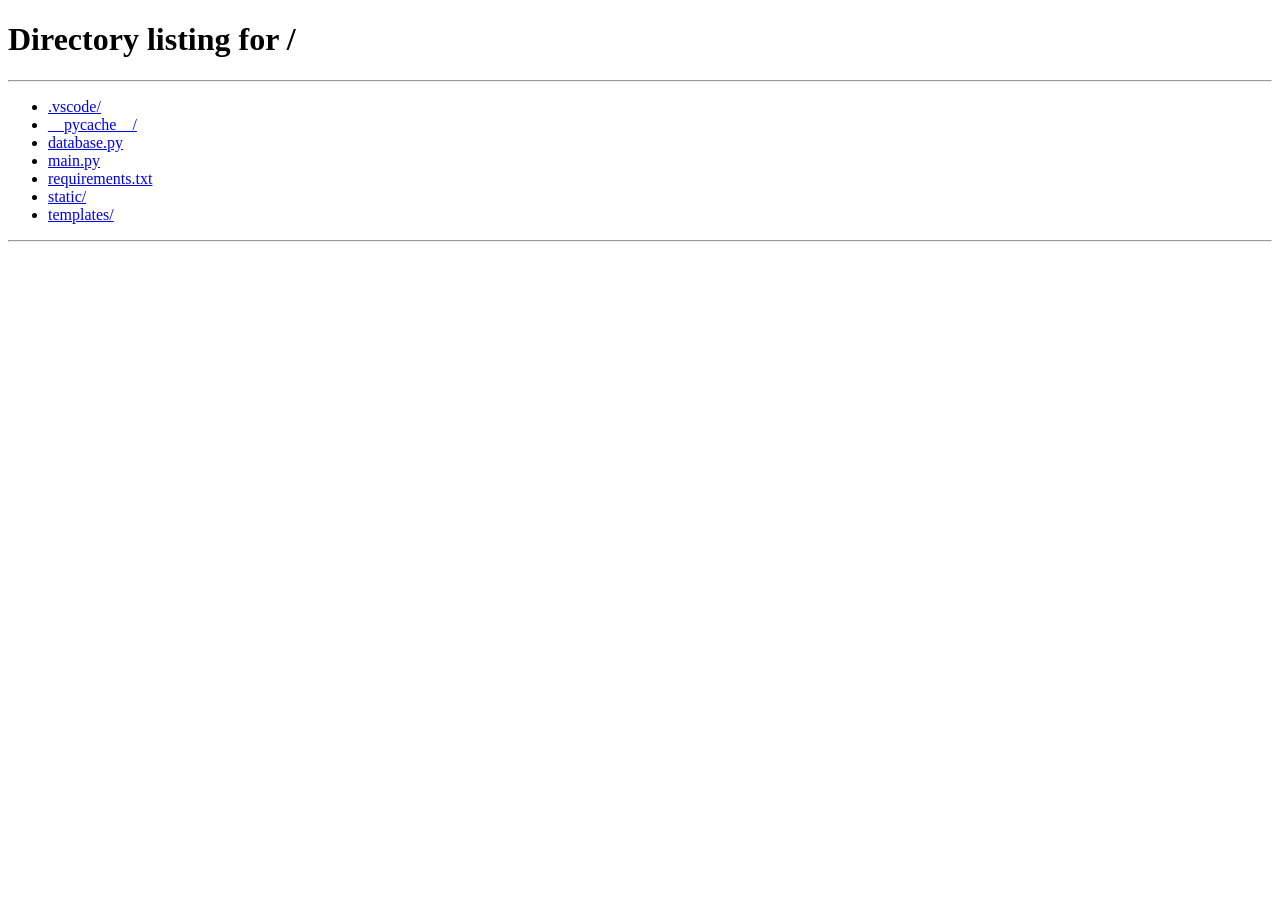
==== templates/dashboard.html @ 33a5d026 "BizPilot beta 0.1" ====
<!DOCTYPE html>
<html lang="es">
<head>
    <meta charset="UTF-8">
    <meta name="viewport" content="width=device-width, initial-scale=1.0">
    <title>BizPilot | Dashboard</title>
    <link rel="stylesheet" href="/static/dashboard_style.css?v=cxc-20260809">
</head>
<body>
    <header class="app-header">
        <div class="topbar">
            <div class="brand">
                <h2>BizPilot</h2>
                <span>Solutions</span>
            </div>

            <div class="session-controls">
                <h1>Panel de Control | Empresa ID: <span id="empresa-id">Cargando...</span></h1>
                <button type="button" class="btn-logout" onclick="cerrarSesion()">Cerrar Sesión</button>
            </div>
        </div>

        <nav class="workspace-navigation" aria-label="Áreas y módulos de BizPilot">
            <div class="area-tabs" aria-label="Áreas principales">
                <button type="button" class="area-tab" data-area="operacion" aria-pressed="false">Operación</button>
                <button type="button" class="area-tab" data-area="finanzas" aria-pressed="false">Finanzas</button>
                <button type="button" class="area-tab" data-area="crm" aria-pressed="false">CRM</button>
                <button type="button" class="area-tab" data-area="rrhh" aria-pressed="false">RR. HH.</button>
                <button type="button" class="area-tab" data-area="copilot" aria-pressed="false">CoPilot</button>
            </div>

            <div class="module-navigation">
                <div class="module-select-wrapper">
                    <label class="module-select-label" for="selector-modulo">Módulo</label>
                    <select id="selector-modulo" class="module-select" aria-describedby="ruta-navegacion"></select>
                </div>

                <p id="ruta-navegacion" class="navigation-breadcrumb" aria-live="polite">
                    <span id="area-actual">Operación</span>
                    <span aria-hidden="true">/</span>
                    <strong id="modulo-actual">Punto de venta</strong>
                </p>
            </div>
        </nav>
    </header>

    <main class="main-content">

        <div id="vista-bienvenida" class="module-container">
            <h2>Resumen General</h2>
            <p>Selecciona un módulo en las pestañas superiores para comenzar.</p>
        </div>

        <div id="vista-inventario" class="module-container oculto">
            <div class="modulo-header">
                <h2>Inventario y Almacen</h2>
                <button class="btn-secondary" onclick="obtenerProductosAPI()">Actualizar Stock</button>
            </div>

            <div class="tabla-container">
                <table class="tabla-custom">
                    <thead>
                        <tr>
                            <th>SKU</th>
                            <th>Producto</th>
                            <th>Proveedor</th>
                            <th>Categoria</th>
                            <th>P. Compra</th>
                            <th>P. Venta</th>
                            <th>Stock</th>
                            <th>Estado</th>
                        </tr>
                    </thead>
                    <tbody id="tabla-productos-body">
                    </tbody>
                </table>
            </div>
        </div>

        <div id="vista-ventas" class="module-container oculto">
            <div class="modulo-header">
                <h2>Punto de Venta</h2>
            </div>
            
            <div class="pos-layout">
                <div class="pos-catalogo">
                    <input type="text" id="pos-buscador" class="pos-input-busqueda" placeholder="Buscar por nombre o SKU..." onkeyup="filtrarPOS()">
                    <div class="pos-grid" id="pos-grid-productos"></div>
                </div>

                <div class="pos-ticket">
                    <h3>Ticket Actual</h3>
                    <div class="input-group" style="margin-bottom: 0.75rem;">
                        <label>Cliente</label>
                        <select id="pos-cliente" onchange="actualizarCondicionesVenta()">
                            <option value="">Público general</option>
                        </select>
                    </div>
                    <div class="input-group" style="margin-bottom: 0.75rem;">
                        <label>Condición de venta</label>
                        <select id="pos-tipo-venta" onchange="actualizarCondicionesVenta()">
                            <option value="Contado">Contado</option>
                            <option value="Credito">A crédito (CxC)</option>
                        </select>
                    </div>
                    <div class="input-group" style="margin-bottom: 1rem;">
                        <label id="pos-metodo-pago-label">Método de pago</label>
                        <select id="pos-metodo-pago" style="width: 100%; padding: 0.6rem; border: 1px solid #d1d5db; border-radius: 8px;" onchange="toggleCambio()">
                            <option value="Efectivo">Efectivo</option>
                            <option value="Tarjeta">Tarjeta</option>
                            <option value="Transferencia">Transferencia</option>
                        </select>
                    </div>

                    <div id="zona-credito-venta" class="credit-sale-panel oculto">
                        <div class="credit-sale-copy">
                            <strong id="pos-credito-cliente">Selecciona un cliente con crédito autorizado</strong>
                            <span id="pos-credito-condiciones">El plazo y el límite se toman del directorio de clientes.</span>
                        </div>
                        <div class="input-group" style="margin-bottom: 0;">
                            <label for="pos-abono-inicial">Abono inicial</label>
                            <input type="number" id="pos-abono-inicial" min="0" step="0.01" value="0" oninput="actualizarResumenCreditoVenta()">
                        </div>
                        <p id="pos-credito-resumen" class="credit-sale-summary">Saldo por cobrar: $0.00</p>
                    </div>
                    
                    <div class="pos-lista-carrito" id="pos-lista-carrito">
                        <p style="text-align:center; color:#9ca3af; margin-top:2rem;">El carrito esta vacio</p>
                    </div>
                    
                    <div class="pos-totales">
                        <h2>Total: $<span id="pos-total-monto">0.00</span></h2>
                        
                        <div id="zona-cambio" style="margin-bottom: 1rem; padding: 1rem; background: #f9fafb; border: 1px solid #e5e7eb; border-radius: 8px;">
                            <label style="font-size: 0.85rem; font-weight: 600; display: block; margin-bottom: 0.5rem;">Efectivo Recibido:</label>
                            <input type="number" id="pos-efectivo-recibido" style="width: 100%; padding: 0.75rem; border: 1px solid #d1d5db; border-radius: 6px; box-sizing: border-box; font-size: 1.1rem;" placeholder="0.00" oninput="calcularCambio()">
                            <h3 style="margin-top: 0.75rem; margin-bottom: 0; color: #10b981; display: flex; justify-content: space-between;">
                                <span>Cambio:</span> 
                                <span>$<span id="pos-cambio-monto">0.00</span></span>
                            </h3>
                        </div>

                        <button class="btn-primary pos-btn-cobrar" onclick="procesarVenta()">Vender</button>
                        <button class="btn-secondary pos-btn-cancelar" onclick="limpiarCarrito()">Cancelar Venta</button>
                    </div>
                </div>
            </div>
        </div>

        <div id="vista-historial-ventas" class="module-container oculto">
            <div class="modulo-header">
                <h2>Historial de Ventas</h2>
                <button class="btn-secondary" onclick="obtenerHistorialVentasAPI()">Actualizar Lista</button>
            </div>
            <div class="tabla-container">
                <table class="tabla-custom">
                    <thead>
                        <tr>
                            <th>ID Ticket</th>
                            <th>Fecha y Hora</th>
                            <th>Cliente</th>
                            <th>Total de Venta</th>
                            <th>Estado</th>
                        </tr>
                    </thead>
                    <tbody id="tabla-historial-body"></tbody>
                </table>
            </div>
        </div>

        <div id="vista-proveedores" class="module-container oculto">
            <div class="modulo-header">
                <h2>Directorio de Proveedores</h2>
                <button class="btn-primary" onclick="mostrarFormularioProveedor()">+ Nuevo Proveedor</button>
            </div>

            <div id="form-proveedor-container" class="card-form oculto">
                <h3>Registrar Proveedor</h3>
                <form id="formProveedor" onsubmit="guardarProveedor(event)">
                    <div class="form-grid">
                        <div class="input-group">
                            <label>Nombre Proveedor / Empresa</label>
                            <input type="text" id="prov-nombre" required>
                        </div>
                        <div class="input-group">
                            <label>Nombre del Contacto</label>
                            <input type="text" id="prov-contacto">
                        </div>
                        <div class="input-group">
                            <label>Telefono</label>
                            <input type="text" id="prov-telefono">
                        </div>
                        <div class="input-group">
                            <label>Correo Electronico</label>
                            <input type="email" id="prov-email">
                        </div>
                        <div class="input-group">
                            <label>¿Autoriza Compras a Crédito?</label>
                            <select id="prov-credito" style="width: 100%; padding: 0.75rem; border: 1px solid #d1d5db; border-radius: 8px;">
                                <option value="false">No (Solo Contado)</option>
                                <option value="true">Sí (Línea de Crédito activa)</option>
                            </select>
                        </div>
                    </div>
                    <div class="form-actions">
                        <button type="submit" class="btn-primary">Guardar Proveedor</button>
                        <button type="button" class="btn-secondary" onclick="ocultarFormularioProveedor()">Cancelar</button>
                    </div>
                </form>
            </div>

            <div class="tabla-container">
                <table class="tabla-custom">
                    <thead>
                        <tr>
                            <th>ID</th>
                            <th>Empresa / Proveedor</th>
                            <th>Contacto</th>
                            <th>Telefono</th>
                            <th>Email</th>
                            <th>Condición</th>
                        </tr>
                    </thead>
                    <tbody id="tabla-proveedores-body"></tbody>
                </table>
            </div>
        </div>

        <div id="vista-nueva-compra" class="module-container oculto">
            <div class="modulo-header">
                <h2>Registrar Compra y Entrada a Almacén</h2>
                <button class="btn-secondary" onclick="toggleFormNuevoProductoCompra()">+ Crear Producto Nuevo en Compra</button>
            </div>
            
            <div id="form-nuevo-prod-compra" class="card-form oculto">
                <h3>Datos del Producto Nuevo a Registrar</h3>
                <div class="form-grid">
                    <div class="input-group">
                        <label>SKU / Código</label>
                        <input type="text" id="nuevo-compra-sku">
                    </div>
                    <div class="input-group">
                        <label>Nombre del Producto</label>
                        <input type="text" id="nuevo-compra-nombre">
                    </div>
                    <div class="input-group">
                        <label>Categoría</label>
                        <input type="text" id="nuevo-compra-categoria">
                    </div>
                    <div class="input-group">
                        <label>Precio Compra (Costo)</label>
                        <input type="number" step="0.01" id="nuevo-compra-costo">
                    </div>
                    <div class="input-group">
                        <label>Precio Venta Sugerido</label>
                        <input type="number" step="0.01" id="nuevo-compra-venta">
                    </div>
                    <div class="input-group">
                        <label>Cantidad Comprada</label>
                        <input type="number" id="nuevo-compra-cantidad" value="1">
                    </div>
                </div>
                <div class="form-actions">
                    <button type="button" class="btn-primary" onclick="agregarNuevoProductoACompra()">Agregar a la Orden</button>
                    <button type="button" class="btn-secondary" onclick="toggleFormNuevoProductoCompra()">Cancelar</button>
                </div>
            </div>

            <div class="pos-layout">
                <div class="pos-catalogo">
                    <div class="input-group" style="margin-bottom: 1rem;">
                        <label>1. Selecciona el Proveedor</label>
                        <select id="compra-proveedor" class="pos-input-busqueda" style="margin-bottom: 0;">
                            <option value="">Cargando proveedores...</option>
                        </select>
                    </div>

                    <label style="font-size: 0.85rem; font-weight: 600; color: #374151;">2. O Selecciona un Producto Existente para Reabastecer</label>
                    <input type="text" id="compra-buscador" class="pos-input-busqueda" placeholder="Buscar por nombre o SKU..." onkeyup="filtrarCompraProductos()" style="margin-top: 0.5rem;">
                    
                    <div class="pos-grid" id="compra-grid-productos"></div>
                </div>

                <div class="pos-ticket">
                    <h3>Orden de Compra</h3>
                    
                    <div style="display: grid; grid-template-columns: repeat(auto-fit, minmax(140px, 1fr)); gap: 0.75rem; margin-bottom: 1rem; background: #ffffff; padding: 0.75rem; border-radius: 8px; border: 1px solid #e5e7eb;">
                        <div class="input-group" style="margin-bottom: 0;">
                            <label>Forma de Pago</label>
                            <select id="compra-tipo" style="width: 100%; padding: 0.5rem; border: 1px solid #d1d5db; border-radius: 6px;" onchange="toggleCamposCreditoCompra()">
                                <option value="Contado">Contado</option>
                                <option value="Credito">A Crédito (CXP)</option>
                            </select>
                        </div>
                        
                        <div class="input-group" style="margin-bottom: 0;">
                            <label>Medio de Pago</label>
                            <select id="compra-medio-pago" style="width: 100%; padding: 0.5rem; border: 1px solid #d1d5db; border-radius: 6px;">
                                <option value="Transferencia">Transferencia</option>
                                <option value="Efectivo">Efectivo</option>
                                <option value="Tarjeta">Tarjeta</option>
                            </select>
                        </div>

                        <div class="input-group div-credito-compra oculto" style="margin-bottom: 0;">
                            <label>Plazo (Días)</label>
                            <input type="number" id="compra-dias-credito" style="width: 100%; padding: 0.5rem; border: 1px solid #d1d5db; border-radius: 6px; box-sizing: border-box;" placeholder="30" value="30">
                        </div>

                        <div class="input-group div-credito-compra oculto" style="margin-bottom: 0;">
                            <label>Abono Inicial ($)</label>
                            <input type="number" step="0.01" id="compra-monto-pagado" style="width: 100%; padding: 0.5rem; border: 1px solid #d1d5db; border-radius: 6px; box-sizing: border-box;" placeholder="0.00" value="0.00">
                        </div>
                    </div>

                    <div class="pos-lista-carrito" id="compra-lista-carrito">
                        <p style="text-align:center; color:#9ca3af; margin-top:2rem;">La orden está vacía</p>
                    </div>
                    <div class="pos-totales">
                        <h2>Total a Pagar: $<span id="compra-total-monto">0.00</span></h2>
                        <button class="btn-primary pos-btn-cobrar" onclick="procesarOrdenCompra()">Confirmar Entrada a Almacén</button>
                        <button class="btn-secondary pos-btn-cancelar" onclick="limpiarCarritoCompra()">Cancelar Orden</button>
                    </div>
                </div>
            </div>
        </div>

        <div id="vista-fin-resumen" class="module-container oculto">
            <div class="modulo-header">
                <h2>Dashboard Financiero</h2>
            </div>
            <p>Dashboard financiero en construcción...</p>
        </div>

                <div id="vista-fin-gastos" class="module-container oculto">
            <div class="modulo-header">
                <div>
                    <h2>Gastos</h2>
                    <p>Salidas de Compras, CxP y gastos operativos.</p>
                </div>
            
                <button
                    type="button"
                    class="btn-primary"
                    onclick="mostrarFormularioGasto()"
                >
                    + Registrar gasto
                </button>
            </div>
        
            <div
                id="form-gasto-container"
                class="card-form oculto"
            >
                <h3>Registrar gasto operativo</h3>
        
                <form
                    id="form-gasto"
                    onsubmit="guardarGastoManual(event)"
                >
                    <div class="form-grid">
                        <div class="input-group">
                            <label for="gasto-categoria">
                                Categoría
                            </label>
                        
                            <select
                                id="gasto-categoria"
                                required
                            >
                                <option value="">
                                    Selecciona una categoría
                                </option>
                                <option value="Agua">Agua</option>
                                <option value="Luz">Luz</option>
                                <option value="Gas">Gas</option>
                                <option value="Renta">Renta</option>
                                <option value="Internet y telefonía">
                                    Internet y telefonía
                                </option>
                                <option value="Nómina">Nómina</option>
                                <option value="Transporte y gasolina">
                                    Transporte y gasolina
                                </option>
                                <option value="Mantenimiento">
                                    Mantenimiento
                                </option>
                                <option value="Papelería e insumos">
                                    Papelería e insumos
                                </option>
                                <option value="Marketing">
                                    Marketing
                                </option>
                                <option value="Impuestos">
                                    Impuestos
                                </option>
                                <option value="Comisiones bancarias">
                                    Comisiones bancarias
                                </option>
                                <option value="Imprevistos">
                                    Imprevistos
                                </option>
                                <option value="Otros">Otros</option>
                            </select>
                        </div>
                    
                        <div class="input-group">
                            <label for="gasto-tipo">
                                Tipo de gasto
                            </label>
                        
                            <select id="gasto-tipo" required>
                                <option value="">
                                    Selecciona el tipo
                                </option>
                                <option value="Fijo">Fijo</option>
                                <option value="Variable">Variable</option>
                            </select>
                        </div>
                    
                        <div class="input-group">
                            <label for="gasto-concepto">
                                Concepto
                            </label>
                        
                            <input
                                type="text"
                                id="gasto-concepto"
                                minlength="2"
                                maxlength="120"
                                placeholder="Ej. Recibo de luz de agosto"
                                required
                            >
                        </div>
                    
                        <div class="input-group">
                            <label for="gasto-monto">
                                Monto
                            </label>
                        
                            <input
                                type="number"
                                id="gasto-monto"
                                min="0.01"
                                step="0.01"
                                required
                            >
                        </div>
                    
                        <div class="input-group">
                            <label for="gasto-fecha">
                                Fecha del gasto
                            </label>
                        
                            <input
                                type="date"
                                id="gasto-fecha"
                                required
                            >
                        </div>
                    
                        <div class="input-group">
                            <label for="gasto-metodo">
                                Método de pago
                            </label>
                        
                            <select id="gasto-metodo" required>
                                <option value="Efectivo">Efectivo</option>
                                <option value="Transferencia">
                                    Transferencia
                                </option>
                                <option value="Tarjeta">Tarjeta</option>
                                <option value="Deposito">Depósito</option>
                                <option value="Otro">Otro</option>
                            </select>
                        </div>
                    
                        <div class="input-group">
                            <label for="gasto-referencia">
                                Referencia
                            </label>
                        
                            <input
                                type="text"
                                id="gasto-referencia"
                                maxlength="80"
                                placeholder="Folio, transferencia, recibo..."
                            >
                        </div>
                    
                        <div class="input-group">
                            <label for="gasto-notas">
                                Notas
                            </label>
                        
                            <textarea
                                id="gasto-notas"
                                maxlength="250"
                                rows="3"
                                placeholder="Información adicional"
                            ></textarea>
                        </div>
                    </div>
                
                    <div class="form-actions">
                        <button
                            type="submit"
                            class="btn-primary"
                        >
                            Guardar gasto
                        </button>
                    
                        <button
                            type="button"
                            class="btn-secondary"
                            onclick="ocultarFormularioGasto()"
                        >
                            Cancelar
                        </button>
                    </div>
                </form>
            </div>
        
            <div
                class="finance-summary-grid"
                aria-label="Resumen de gastos"
            >
                <article class="finance-summary-card">
                    <span>Total de salidas</span>
                    <strong id="gastos-resumen-total">$0.00</strong>
                </article>
            
                <article class="finance-summary-card">
                    <span>Compras y CxP</span>
                    <strong id="gastos-resumen-compras">$0.00</strong>
                </article>
            
                <article class="finance-summary-card">
                    <span>Gastos operativos</span>
                    <strong id="gastos-resumen-operativos">$0.00</strong>
                </article>
            
                <article class="finance-summary-card">
                    <span>Movimientos</span>
                    <strong id="gastos-resumen-movimientos">0</strong>
                </article>
            </div>
        
            <div
                class="client-filters"
                aria-label="Filtros de gastos"
            >
                <div class="input-group">
                    <label for="gastos-fecha-inicio">Desde</label>
                    <input
                        type="date"
                        id="gastos-fecha-inicio"
                        onchange="filtrarGastos()"
                    >
                </div>
            
                <div class="input-group">
                    <label for="gastos-fecha-fin">Hasta</label>
                    <input
                        type="date"
                        id="gastos-fecha-fin"
                        onchange="filtrarGastos()"
                    >
                </div>
            
                <div class="input-group">
                    <label for="gastos-filtro-origen">Origen</label>
                    <select
                        id="gastos-filtro-origen"
                        onchange="filtrarGastos()"
                    >
                        <option value="todos">Todos</option>
                        <option value="Compras">Compras</option>
                        <option value="CxP">Cuentas por pagar</option>
                        <option value="Manual">Captura manual</option>
                    </select>
                </div>
            
                <div class="input-group">
                    <label for="gastos-filtro-tipo">Tipo</label>
                    <select
                        id="gastos-filtro-tipo"
                        onchange="filtrarGastos()"
                    >
                        <option value="todos">Todos</option>
                        <option value="Fijo">Fijo</option>
                        <option value="Variable">Variable</option>
                    </select>
                </div>
            
                <div class="input-group">
                    <label for="gastos-filtro-categoria">
                        Categoría
                    </label>
                
                    <select
                        id="gastos-filtro-categoria"
                        onchange="filtrarGastos()"
                    >
                        <option value="todos">Todas</option>
                    </select>
                </div>
            
                <div class="input-group">
                    <label for="gastos-filtro-metodo">Método</label>
                    <select
                        id="gastos-filtro-metodo"
                        onchange="filtrarGastos()"
                    >
                        <option value="todos">Todos</option>
                    </select>
                </div>
            
                <div class="input-group client-search">
                    <label for="gastos-busqueda">Buscar</label>
                    <input
                        type="search"
                        id="gastos-busqueda"
                        placeholder="Concepto, folio o notas"
                        oninput="filtrarGastos()"
                    >
                </div>
            
                <button
                    type="button"
                    class="btn-secondary client-refresh"
                    onclick="restablecerFiltrosGastos()"
                >
                    Este mes
                </button>
            </div>
        
            <p
                id="gastos-resumen-registros"
                class="table-summary"
                aria-live="polite"
            ></p>
        
            <div class="tabla-container">
                <table class="tabla-custom">
                    <thead>
                        <tr>
                            <th>Fecha</th>
                            <th>Origen</th>
                            <th>Tipo</th>
                            <th>Categoría</th>
                            <th>Concepto</th>
                            <th>Folio / referencia</th>
                            <th>Método</th>
                            <th>Notas</th>
                            <th>Monto</th>
                            <th>Acción</th>
                        </tr>
                    </thead>
                
                    <tbody id="tabla-gastos-body"></tbody>
                </table>
            </div>
        </div>

        <div id="vista-fin-ingresos" class="module-container oculto">
            <div class="modulo-header">
                <h2>Ingresos y Cobros</h2>
                <button
                    type="button"
                    class="btn-secondary"
                    onclick="obtenerIngresosAPI()"
                >
                    Actualizar movimientos
                </button>
            </div>
        
            <div
                class="finance-summary-grid"
                aria-label="Resumen de ingresos y cobros"
            >
                <article class="finance-summary-card success">
                    <span>Total filtrado</span>
                    <strong id="ingresos-resumen-total">$0.00</strong>
                </article>
            
                <article class="finance-summary-card">
                    <span>Ventas de contado</span>
                    <strong id="ingresos-resumen-contado">$0.00</strong>
                </article>
            
                <article class="finance-summary-card">
                    <span>Cobros de crédito</span>
                    <strong id="ingresos-resumen-credito">$0.00</strong>
                </article>
            
                <article class="finance-summary-card">
                    <span>Movimientos</span>
                    <strong id="ingresos-resumen-movimientos">0</strong>
                </article>
            </div>
        
            <div
                class="client-filters"
                aria-label="Filtros de ingresos y cobros"
            >
                <div class="input-group">
                    <label for="ingresos-fecha-inicio">Desde</label>
                    <input
                        type="date"
                        id="ingresos-fecha-inicio"
                        onchange="filtrarIngresos()"
                    >
                </div>
            
                <div class="input-group">
                    <label for="ingresos-fecha-fin">Hasta</label>
                    <input
                        type="date"
                        id="ingresos-fecha-fin"
                        onchange="filtrarIngresos()"
                    >
                </div>
            
                <div class="input-group">
                    <label for="ingresos-filtro-origen">Origen</label>
                    <select
                        id="ingresos-filtro-origen"
                        onchange="filtrarIngresos()"
                    >
                        <option value="todos">Todos</option>
                        <option value="Contado">Ventas de contado</option>
                        <option value="Credito">Cobros de crédito</option>
                    </select>
                </div>
            
                <div class="input-group">
                    <label for="ingresos-filtro-metodo">Método</label>
                    <select
                        id="ingresos-filtro-metodo"
                        onchange="filtrarIngresos()"
                    >
                        <option value="todos">Todos</option>
                    </select>
                </div>
            
                <div class="input-group client-search">
                    <label for="ingresos-busqueda">Buscar</label>
                    <input
                        type="search"
                        id="ingresos-busqueda"
                        placeholder="Folio, cliente o referencia"
                        oninput="filtrarIngresos()"
                    >
                </div>
            
                <button
                    type="button"
                    class="btn-secondary client-refresh"
                    onclick="restablecerFiltrosIngresos()"
                >
                    Este mes
                </button>
            </div>
        
            <p
                id="ingresos-resumen-registros"
                class="table-summary"
                aria-live="polite"
            ></p>
        
            <div class="tabla-container">
                <table class="tabla-custom">
                    <thead>
                        <tr>
                            <th>Fecha</th>
                            <th>Movimiento</th>
                            <th>Folio</th>
                            <th>Cliente</th>
                            <th>Método</th>
                            <th>Referencia</th>
                            <th>Notas</th>
                            <th>Monto</th>
                        </tr>
                    </thead>
                    <tbody id="tabla-ingresos-body"></tbody>
                </table>
            </div>
        </div>

        <div id="vista-fin-cxp" class="module-container oculto">
            <div class="modulo-header">
                <h2>Cuentas por Pagar (Proveedores)</h2>
                <button class="btn-secondary" onclick="obtenerCXPAPI()">Actualizar Lista</button>
            </div>

            <div id="modal-pagos-cxp" class="card-form oculto" style="border-left: 4px solid #3b82f6;">
                <div style="display: flex; justify-content: space-between; align-items: center;">
                    <h3>Detalle y Abonos: Compra #<span id="cxp-detalle-id"></span></h3>
                    <button class="btn-secondary" onclick="cerrarModalCXP()">Cerrar</button>
                </div>
                
                <div style="display: flex; gap: 2rem; margin-top: 1rem;">
                    <div style="flex: 2;">
                        <h4 style="margin-top: 0;">Historial de Pagos</h4>
                        <table class="tabla-custom">
                            <thead>
                                <tr>
                                    <th>Fecha</th>
                                    <th>Medio</th>
                                    <th>Monto</th>
                                </tr>
                            </thead>
                            <tbody id="cxp-historial-body"></tbody>
                        </table>
                    </div>
                    
                    <div style="flex: 1; background: #f3f4f6; padding: 1rem; border-radius: 8px;" id="caja-nuevo-abono">
                        <h4 style="margin-top: 0;">Registrar Nuevo Abono</h4>
                        <div class="input-group">
                            <label>Monto a Abonar ($)</label>
                            <input type="number" step="0.01" id="abono-monto" required>
                        </div>
                        <div class="input-group">
                            <label>Medio de Pago</label>
                            <select id="abono-medio">
                                <option value="Transferencia">Transferencia</option>
                                <option value="Efectivo">Efectivo</option>
                                <option value="Tarjeta">Tarjeta</option>
                            </select>
                        </div>
                        <button class="btn-primary" style="width: 100%; margin-top: 0.5rem;" onclick="procesarAbonoCXP()">Guardar Abono</button>
                    </div>
                </div>
            </div>
            
            <div class="tabla-container">
                <table class="tabla-custom">
                    <thead>
                        <tr>
                            <th>Folio</th>
                            <th>Proveedor</th>
                            <th>Plazo</th>
                            <th>Total Deuda</th>
                            <th>Pagado</th>
                            <th>Saldo Pendiente</th>
                            <th>Estado</th>
                            <th>Acción</th>
                        </tr>
                    </thead>
                    <tbody id="tabla-cxp-body">
                    </tbody>
                </table>
            </div>
        </div>

        <div id="vista-clientes" class="module-container oculto">
            <div class="modulo-header">
                <h2>Directorio de Clientes</h2>
                <button type="button" class="btn-primary" onclick="mostrarFormularioCliente()">+ Nuevo Cliente</button>
            </div>

            <div id="form-cliente-container" class="card-form oculto">
                <h3 id="form-cliente-titulo">Registrar Cliente</h3>
                <form id="formCliente" onsubmit="guardarCliente(event)">
                    <div class="form-grid">
                        <div class="input-group">
                            <label for="cliente-nombre">Nombre completo / Razón social</label>
                            <input type="text" id="cliente-nombre" minlength="2" maxlength="120" required>
                        </div>
                        <div class="input-group">
                            <label for="cliente-telefono">Teléfono</label>
                            <input type="tel" id="cliente-telefono" minlength="7" maxlength="20" required>
                        </div>
                        <div class="input-group">
                            <label for="cliente-email">Correo electrónico</label>
                            <input type="email" id="cliente-email" maxlength="254">
                        </div>
                        <div class="input-group">
                            <label for="cliente-rfc">RFC</label>
                            <input
                                type="text"
                                id="cliente-rfc"
                                minlength="12"
                                maxlength="13"
                                pattern="[A-Za-zÑñ&amp;]{3,4}[0-9]{6}[A-Za-z0-9]{3}"
                                placeholder="XAXX010101000"
                            >
                        </div>
                        <div class="input-group">
                            <label for="cliente-tipo">Tipo de cliente</label>
                            <select id="cliente-tipo">
                                <option value="Minorista">Minorista</option>
                                <option value="Mayorista">Mayorista</option>
                                <option value="Empresa">Empresa</option>
                            </select>
                        </div>
                        <div class="input-group">
                            <label for="cliente-limite-credito">Límite de crédito</label>
                            <input type="number" id="cliente-limite-credito" min="0" step="0.01" value="0">
                        </div>
                        <div class="input-group">
                            <label for="cliente-dias-credito">Días de crédito</label>
                            <select id="cliente-dias-credito">
                                <option value="0">Sin crédito</option>
                                <option value="15">15 días</option>
                                <option value="30">30 días</option>
                                <option value="45">45 días</option>
                                <option value="60">60 días</option>
                                <option value="90">90 días</option>
                            </select>
                        </div>
                        <div class="input-group">
                            <label for="cliente-activo">Estado</label>
                            <select id="cliente-activo">
                                <option value="true">Activo</option>
                                <option value="false">Inactivo</option>
                            </select>
                        </div>
                    </div>
                    <div class="form-actions">
                        <button type="submit" id="btn-guardar-cliente" class="btn-primary">Guardar Cliente</button>
                        <button type="button" class="btn-secondary" onclick="ocultarFormularioCliente()">Cancelar</button>
                    </div>
                </form>
            </div>

            <div class="client-filters" aria-label="Filtros de clientes">
                <div class="input-group client-search">
                    <label for="cliente-busqueda">Buscar</label>
                    <input
                        type="search"
                        id="cliente-busqueda"
                        placeholder="Nombre, teléfono, correo o RFC"
                        oninput="filtrarClientes()"
                    >
                </div>
                <div class="input-group">
                    <label for="cliente-filtro-tipo">Tipo</label>
                    <select id="cliente-filtro-tipo" onchange="filtrarClientes()">
                        <option value="todos">Todos</option>
                        <option value="Minorista">Minorista</option>
                        <option value="Mayorista">Mayorista</option>
                        <option value="Empresa">Empresa</option>
                    </select>
                </div>
                <div class="input-group">
                    <label for="cliente-filtro-estado">Estado</label>
                    <select id="cliente-filtro-estado" onchange="filtrarClientes()">
                        <option value="todos">Todos</option>
                        <option value="activos">Activos</option>
                        <option value="inactivos">Inactivos</option>
                    </select>
                </div>
                <button type="button" class="btn-secondary client-refresh" onclick="obtenerClientesAPI()">Actualizar</button>
            </div>

            <p id="clientes-resumen" class="table-summary" aria-live="polite"></p>

            <div class="tabla-container">
                <table class="tabla-custom">
                    <thead>
                        <tr>
                            <th>ID</th>
                            <th>Cliente</th>
                            <th>Contacto</th>
                            <th>RFC</th>
                            <th>Tipo</th>
                            <th>Crédito</th>
                            <th>Estado</th>
                            <th>Acciones</th>
                        </tr>
                    </thead>
                    <tbody id="tabla-clientes-body"></tbody>
                </table>
            </div>
        </div>

        <div id="vista-fin-cxc" class="module-container oculto">
            <div class="modulo-header">
                <h2>Cuentas por Cobrar</h2>
                <button type="button" class="btn-secondary" onclick="obtenerCXCAPI()">Actualizar cartera</button>
            </div>

            <div class="finance-summary-grid" aria-label="Resumen de cuentas por cobrar">
                <article class="finance-summary-card">
                    <span>Cartera pendiente</span>
                    <strong id="cxc-resumen-pendiente">$0.00</strong>
                </article>
                <article class="finance-summary-card danger">
                    <span>Saldo vencido</span>
                    <strong id="cxc-resumen-vencido">$0.00</strong>
                </article>
                <article class="finance-summary-card">
                    <span>Por vencer</span>
                    <strong id="cxc-resumen-por-vencer">$0.00</strong>
                </article>
                <article class="finance-summary-card success">
                    <span>Cobrado en la cartera</span>
                    <strong id="cxc-resumen-cobrado">$0.00</strong>
                </article>
            </div>

            <div id="modal-pagos-cxc" class="card-form oculto cxc-detail-card">
                <div class="cxc-detail-header">
                    <div>
                        <p class="eyebrow">Venta a crédito</p>
                        <h3>Cuenta #<span id="cxc-detalle-id"></span> · <span id="cxc-detalle-cliente"></span></h3>
                    </div>
                    <button type="button" class="btn-secondary" onclick="cerrarModalCXC()">Cerrar</button>
                </div>

                <div class="cxc-detail-grid">
                    <section>
                        <div id="cxc-detalle-resumen" class="cxc-account-summary"></div>
                        <h4>Historial de cobros</h4>
                        <div class="tabla-container">
                            <table class="tabla-custom">
                                <thead>
                                    <tr>
                                        <th>Fecha</th>
                                        <th>Método</th>
                                        <th>Referencia</th>
                                        <th>Monto</th>
                                    </tr>
                                </thead>
                                <tbody id="cxc-historial-body"></tbody>
                            </table>
                        </div>
                    </section>

                    <aside id="caja-nuevo-abono-cxc" class="cxc-payment-box">
                        <h4>Registrar cobro</h4>
                        <div class="input-group">
                            <label for="cxc-abono-monto">Monto</label>
                            <input type="number" id="cxc-abono-monto" min="0.01" step="0.01">
                        </div>
                        <div class="input-group">
                            <label for="cxc-abono-metodo">Método de pago</label>
                            <select id="cxc-abono-metodo">
                                <option value="Transferencia">Transferencia</option>
                                <option value="Efectivo">Efectivo</option>
                                <option value="Tarjeta">Tarjeta</option>
                                <option value="Deposito">Depósito</option>
                            </select>
                        </div>
                        <div class="input-group">
                            <label for="cxc-abono-referencia">Referencia (opcional)</label>
                            <input type="text" id="cxc-abono-referencia" maxlength="80">
                        </div>
                        <div class="input-group">
                            <label for="cxc-abono-notas">Notas (opcional)</label>
                            <input type="text" id="cxc-abono-notas" maxlength="200">
                        </div>
                        <button type="button" class="btn-primary" onclick="procesarAbonoCXC()">Guardar cobro</button>
                    </aside>
                </div>
            </div>

            <div class="client-filters" aria-label="Filtros de cuentas por cobrar">
                <div class="input-group client-search">
                    <label for="cxc-busqueda">Buscar</label>
                    <input type="search" id="cxc-busqueda" placeholder="Folio o cliente" oninput="filtrarCXC()">
                </div>
                <div class="input-group">
                    <label for="cxc-filtro-estado">Estado</label>
                    <select id="cxc-filtro-estado" onchange="filtrarCXC()">
                        <option value="todos">Todos</option>
                        <option value="pendiente">Pendientes</option>
                        <option value="vencido">Vencidas</option>
                        <option value="pagado">Pagadas</option>
                    </select>
                </div>
                <div class="input-group">
                    <label for="cxc-filtro-cliente">Cliente</label>
                    <select id="cxc-filtro-cliente" onchange="filtrarCXC()">
                        <option value="todos">Todos</option>
                    </select>
                </div>
            </div>

            <p id="cxc-resumen-registros" class="table-summary" aria-live="polite"></p>

            <div class="tabla-container">
                <table class="tabla-custom">
                    <thead>
                        <tr>
                            <th>Folio</th>
                            <th>Cliente</th>
                            <th>Venta</th>
                            <th>Vencimiento</th>
                            <th>Total</th>
                            <th>Cobrado</th>
                            <th>Saldo</th>
                            <th>Estado</th>
                            <th>Acción</th>
                        </tr>
                    </thead>
                    <tbody id="tabla-cxc-body"></tbody>
                </table>
            </div>
        </div>

        <div id="vista-crm-dashboard" class="module-container oculto">
            <div class="modulo-header">
                <h2>Dashboard Comercial</h2>
            </div>
            <p>Indicadores de prospectos, oportunidades y cierres en construcción...</p>
        </div>

        <div id="vista-crm-prospectos" class="module-container oculto">
            <div class="modulo-header">
                <h2>Prospectos</h2>
            </div>
            <p>Registro y calificación de prospectos en construcción...</p>
        </div>

        <div id="vista-crm-embudo" class="module-container oculto">
            <div class="modulo-header">
                <h2>Embudo de Ventas</h2>
            </div>
            <p>Etapas comerciales y movimiento de oportunidades en construcción...</p>
        </div>

        <div id="vista-crm-negociaciones" class="module-container oculto">
            <div class="modulo-header">
                <h2>Negociaciones</h2>
            </div>
            <p>Importes, probabilidades y fechas estimadas de cierre en construcción...</p>
        </div>

        <div id="vista-crm-seguimientos" class="module-container oculto">
            <div class="modulo-header">
                <h2>Seguimientos</h2>
            </div>
            <p>Llamadas, reuniones, tareas y próximos contactos en construcción...</p>
        </div>

        <div id="vista-crm-cotizaciones" class="module-container oculto">
            <div class="modulo-header">
                <h2>Cotizaciones</h2>
            </div>
            <p>Creación y seguimiento de propuestas comerciales en construcción...</p>
        </div>

        <div id="vista-rrhh-empleados" class="module-container oculto">
            <div class="modulo-header">
                <h2>Empleados</h2>
            </div>
            <p>Expediente laboral y datos del personal en construcción...</p>
        </div>

        <div id="vista-rrhh-asistencias" class="module-container oculto">
            <div class="modulo-header">
                <h2>Asistencias</h2>
            </div>
            <p>Entradas, salidas, faltas, retardos y horas extra en construcción...</p>
        </div>

        <div id="vista-rrhh-vacaciones" class="module-container oculto">
            <div class="modulo-header">
                <h2>Vacaciones y Permisos</h2>
            </div>
            <p>Solicitudes, autorizaciones y saldos disponibles en construcción...</p>
        </div>

        <div id="vista-rrhh-incidencias" class="module-container oculto">
            <div class="modulo-header">
                <h2>Incidencias</h2>
            </div>
            <p>Faltas, incapacidades y salidas anticipadas en construcción...</p>
        </div>

        <div id="vista-rrhh-accidentes" class="module-container oculto">
            <div class="modulo-header">
                <h2>Accidentes Laborales</h2>
            </div>
            <p>Registro, investigación y seguimiento de accidentes en construcción...</p>
        </div>

        <div id="vista-rrhh-avisos" class="module-container oculto">
            <div class="modulo-header">
                <h2>Avisos Internos</h2>
            </div>
            <p>Comunicados, destinatarios y confirmaciones de lectura en construcción...</p>
        </div>

        <div id="vista-rrhh-medidas" class="module-container oculto">
            <div class="modulo-header">
                <h2>Medidas Disciplinarias</h2>
            </div>
            <p>Registro controlado de llamadas de atención y seguimientos en construcción...</p>
        </div>

        <div id="vista-rrhh-documentos" class="module-container oculto">
            <div class="modulo-header">
                <h2>Documentos del Empleado</h2>
            </div>
            <p>Expedientes, permisos de acceso y vigencias documentales en construcción...</p>
        </div>

        <div id="vista-ia-copilot" class="module-container oculto">
            <div class="modulo-header">
                <h2>BizPilot CoPilot</h2>
            </div>
            <p>Asistente inteligente en construcción...</p>
        </div>

    </main>

<script src="/static/dashboard.js?v=gastos-20260810"></script>
</body>
</html>
---- static/dashboard_style.css ----
html {
    width: 100%;
    max-width: 100%;
}

*, *::before, *::after {
    box-sizing: border-box;
}

body { 
    margin: 0; 
    font-family: 'Segoe UI', Tahoma, Geneva, Verdana, sans-serif; 
    min-height: 100vh;
    width: 100%;
    max-width: 100%;
    background-color: #f3f4f6; 
    color: #1f2937; 
    overflow-wrap: break-word;
}

.app-header {
    position: sticky;
    top: 0;
    z-index: 100;
    background-color: #111827;
    color: white;
    box-shadow: 0 4px 12px rgba(17, 24, 39, 0.18);
}
/* @media (max-width: 900px)  */
.topbar {
    display: flex;
    flex-wrap: wrap;
    justify-content: space-between;
    align-items: center;
    gap: 1.5rem;
    padding: 1rem 2rem;
    border-bottom: 1px solid #374151;
}

.brand { display: flex; align-items: baseline; gap: 0.65rem; min-width: 0; white-space: nowrap; }
.brand h2 { margin: 0; font-size: 1.5rem; letter-spacing: -1px; }
.brand span { color: #9ca3af; font-size: 0.75rem; font-weight: 700; letter-spacing: 0.08em; }

.session-controls { display: flex; flex-wrap: wrap; align-items: center; justify-content: flex-end; gap: 1rem; min-width: 0; }
.session-controls h1 { margin: 0; font-size: 1rem; font-weight: 600; color: #d1d5db; }

.workspace-navigation {
    display: flex;
    flex-direction: row;
    align-items: flex-end;
    gap: 0.75rem 1.25rem;
    width: 100%;
    max-width: 100%;
    min-width: 0;
    padding: 0.75rem 2rem 1rem;
}

.area-tabs {
    display: flex;
    flex: 1 1 auto;
    flex-wrap: wrap;
    align-items: center;
    gap: 0.15rem;
    width: auto;
    min-width: 0;
}

.area-tab {
    appearance: none;
    flex: 0 1 auto;
    min-width: 0;
    background: transparent;
    color: #d1d5db;
    border: 0;
    border-bottom: 3px solid transparent;
    padding: 0.55rem 0.9rem;
    line-height: 1.2;
    text-align: center;
    white-space: nowrap;
    cursor: pointer;
    font: inherit;
    font-size: 0.8rem;
    transition: background-color 0.2s, border-color 0.2s, color 0.2s;
}

.area-tab:hover { background-color: #1f2937; color: white; }
.area-tab:focus-visible { outline: 2px solid #34d399; outline-offset: -2px; }
.area-tab.active { background-color: #1f2937; border-bottom-color: #10b981; color: white; font-weight: 700; }

.module-navigation {
    display: flex;
    flex: 0 1 auto;
    flex-wrap: nowrap;
    align-items: flex-end;
    gap: 0.75rem 1.25rem;
    width: auto;
    min-width: 0;
    margin-left: auto;
}

.module-select-wrapper {
    flex: 0 1 18rem;
    width: 18rem;
    max-width: 22rem;
    min-width: 14rem;
}

.module-select-label {
    display: block;
    margin-bottom: 0.35rem;
    color: #9ca3af;
    font-size: 0.65rem;
    font-weight: 700;
    letter-spacing: 0.08em;
    text-transform: uppercase;
}

.module-select {
    width: 100%;
    max-width: 100%;
    min-width: 0;
    padding: 0.65rem 2.25rem 0.65rem 0.75rem;
    background-color: #1f2937;
    color: white;
    border: 1px solid #4b5563;
    border-radius: 7px;
    font: inherit;
    font-size: 0.85rem;
    cursor: pointer;
}

.module-select:focus-visible {
    outline: 2px solid #34d399;
    outline-offset: 2px;
}

.navigation-breadcrumb {
    display: flex;
    flex-wrap: wrap;
    align-items: center;
    gap: 0.4rem;
    min-width: 0;
    margin: 0 0 0.65rem auto;
    color: #9ca3af;
    font-size: 0.8rem;
}

.navigation-breadcrumb strong { color: white; }

.main-content { width: 100%; max-width: 100%; min-width: 0; padding: 2rem; }

.btn-logout { background: #ef4444; color: white; border: none; padding: 8px 16px; border-radius: 6px; cursor: pointer; font-weight: bold; }
.btn-logout:hover { background: #dc2626; }
.btn-primary { background-color: #111827; color: white; border: none; padding: 0.6rem 1.2rem; border-radius: 6px; font-weight: 600; cursor: pointer; }
.btn-primary:hover { background-color: #374151; }
.btn-secondary { background-color: #e5e7eb; color: #374151; border: none; padding: 0.6rem 1.2rem; border-radius: 6px; font-weight: 600; cursor: pointer; }
.btn-secondary:hover { background-color: #d1d5db; }

.module-container { background: white; max-width: 100%; min-width: 0; padding: 2rem; border-radius: 12px; box-shadow: 0 4px 6px -1px rgba(0,0,0,0.05); flex: 1; }
.modulo-header { display: flex; justify-content: space-between; align-items: center; margin-bottom: 1.5rem; }

.card-form { background: #f9fafb; border: 1px solid #e5e7eb; padding: 1.5rem; border-radius: 8px; margin-bottom: 2rem; }
.form-grid { display: grid; grid-template-columns: repeat(auto-fit, minmax(200px, 1fr)); gap: 1rem; margin-bottom: 1rem; }
.form-actions { display: flex; flex-wrap: wrap; gap: 1rem; }

.input-group { min-width: 0; }
.input-group label { display: block; margin-bottom: 0.5rem; font-size: 0.85rem; font-weight: 600; color: #374151; }
.input-group input, .input-group select { width: 100%; max-width: 100%; padding: 0.75rem; border: 1px solid #d1d5db; border-radius: 8px; font-size: 1rem; }

.oculto { display: none; }

.tabla-container { max-width: 100%; overflow-x: auto; overscroll-behavior-inline: contain; }
.tabla-custom { width: 100%; border-collapse: collapse; margin-top: 1rem; }
.tabla-custom th, .tabla-custom td { padding: 0.75rem 1rem; text-align: left; border-bottom: 1px solid #e5e7eb; font-size: 0.9rem; }
.tabla-custom th { background-color: #f9fafb; color: #4b5563; font-weight: 600; }

.badge-success { background-color: #d1fae5; color: #065f46; padding: 0.25rem 0.6rem; border-radius: 999px; font-size: 0.75rem; font-weight: 600; }
.badge-danger { background-color: #fee2e2; color: #991b1b; padding: 0.25rem 0.6rem; border-radius: 999px; font-size: 0.75rem; font-weight: 600; }
.badge-warning { background-color: #fef3c7; color: #92400e; padding: 0.25rem 0.6rem; border-radius: 999px; font-size: 0.75rem; font-weight: 600; }
.badge-neutral { background-color: #e5e7eb; color: #374151; padding: 0.25rem 0.6rem; border-radius: 999px; font-size: 0.75rem; font-weight: 600; }

/* VENTAS A CRÉDITO Y CUENTAS POR COBRAR */
.credit-sale-panel {
    display: grid;
    gap: 0.85rem;
    margin-bottom: 1rem;
    padding: 1rem;
    background: #ecfdf5;
    border: 1px solid #a7f3d0;
    border-radius: 8px;
}

.credit-sale-panel.oculto { display: none; }

.credit-sale-copy {
    display: grid;
    gap: 0.25rem;
}

.credit-sale-copy span {
    color: #4b5563;
    font-size: 0.8rem;
    line-height: 1.4;
}

.credit-sale-summary {
    margin: 0;
    color: #065f46;
    font-weight: 700;
}

.finance-summary-grid {
    display: grid;
    grid-template-columns: repeat(4, minmax(0, 1fr));
    gap: 1rem;
    margin-bottom: 1.5rem;
}

.finance-summary-card {
    display: grid;
    gap: 0.45rem;
    min-width: 0;
    padding: 1.15rem;
    background: #f9fafb;
    border: 1px solid #e5e7eb;
    border-left: 4px solid #3b82f6;
    border-radius: 8px;
}

.finance-summary-card.danger { border-left-color: #ef4444; }
.finance-summary-card.success { border-left-color: #10b981; }
.finance-summary-card span { color: #6b7280; font-size: 0.78rem; font-weight: 700; text-transform: uppercase; }
.finance-summary-card strong { font-size: 1.35rem; overflow-wrap: anywhere; }

.cxc-detail-card { border-left: 4px solid #3b82f6; }
.cxc-detail-header { display: flex; justify-content: space-between; align-items: flex-start; gap: 1rem; }
.cxc-detail-header h3 { margin: 0.2rem 0 0; }
.eyebrow { margin: 0; color: #6b7280; font-size: 0.72rem; font-weight: 700; letter-spacing: 0.08em; text-transform: uppercase; }

.cxc-detail-grid {
    display: grid;
    grid-template-columns: minmax(0, 2fr) minmax(16rem, 1fr);
    gap: 1.25rem;
    margin-top: 1.25rem;
}

.cxc-account-summary {
    display: grid;
    grid-template-columns: repeat(4, minmax(0, 1fr));
    gap: 0.75rem;
    margin-bottom: 1.25rem;
}

.cxc-account-summary div {
    display: grid;
    gap: 0.3rem;
    padding: 0.85rem;
    background: white;
    border: 1px solid #e5e7eb;
    border-radius: 7px;
}

.cxc-account-summary span { color: #6b7280; font-size: 0.75rem; }
.cxc-account-summary strong { font-size: 0.9rem; overflow-wrap: anywhere; }

.cxc-payment-box {
    align-self: start;
    padding: 1rem;
    background: #eef2ff;
    border-radius: 8px;
}

.cxc-payment-box h4 { margin-top: 0; }
.cxc-payment-box .btn-primary { width: 100%; }
.amount-positive { color: #047857; }

/* DIRECTORIO DE CLIENTES */
.client-filters {
    display: flex;
    flex-wrap: wrap;
    align-items: flex-end;
    gap: 0.75rem;
    min-width: 0;
    margin-bottom: 0.75rem;
    padding: 1rem;
    background: #f9fafb;
    border: 1px solid #e5e7eb;
    border-radius: 8px;
}

.client-filters .input-group {
    flex: 1 1 10rem;
}

.client-filters .client-search {
    flex: 2 1 18rem;
}

.client-refresh {
    flex: 0 0 auto;
    margin-bottom: 0.05rem;
}

.table-summary {
    min-height: 1.25rem;
    margin: 0.75rem 0 0;
    color: #6b7280;
    font-size: 0.85rem;
}

.client-contact {
    display: grid;
    gap: 0.2rem;
}

.client-contact small {
    color: #6b7280;
}

.table-actions {
    display: flex;
    flex-wrap: wrap;
    gap: 0.4rem;
}

.btn-table {
    border: 0;
    border-radius: 5px;
    padding: 0.4rem 0.65rem;
    font: inherit;
    font-size: 0.75rem;
    font-weight: 600;
    cursor: pointer;
}

.btn-table-edit {
    background: #e5e7eb;
    color: #374151;
}

.btn-table-edit:hover {
    background: #d1d5db;
}

.btn-table-state {
    background: #fef3c7;
    color: #92400e;
}

.btn-table-state:hover {
    background: #fde68a;
}

/* DISEÑO DEL PUNTO DE VENTA (POS) */
.pos-layout {
    display: flex;
    gap: 2rem;
    min-width: 0;
}

.pos-catalogo {
    flex: 2;
    min-width: 0;
    display: flex;
    flex-direction: column;
    border-right: 1px solid #e5e7eb;
    padding-right: 1.5rem;
}

.pos-input-busqueda {
    width: 100%;
    padding: 1rem;
    border: 1px solid #d1d5db;
    border-radius: 8px;
    font-size: 1rem;
    margin-bottom: 1.5rem;
    box-sizing: border-box;
}

.pos-grid {
    display: grid;
    grid-template-columns: repeat(auto-fill, minmax(150px, 1fr));
    gap: 1rem;
    overflow-y: auto;
}

.pos-card {
    background: white;
    border: 1px solid #e5e7eb;
    border-radius: 8px;
    padding: 1rem;
    text-align: center;
    cursor: pointer;
    transition: 0.2s;
    box-shadow: 0 2px 4px rgba(0,0,0,0.05);
}

.pos-card:hover {
    border-color: #10b981;
    transform: translateY(-2px);
}

.pos-card h4 {
    margin: 0 0 0.5rem 0;
    font-size: 0.95rem;
    color: #1f2937;
}

.pos-card p {
    margin: 0;
    font-weight: bold;
    color: #10b981;
}

.pos-card small {
    display: block;
    margin-top: 0.5rem;
    color: #6b7280;
    font-size: 0.75rem;
}

.pos-ticket {
    flex: 1;
    min-width: 0;
    display: flex;
    flex-direction: column;
    background: #f9fafb;
    border-radius: 8px;
    padding: 1.5rem;
}

.pos-ticket h3 {
    margin-top: 0;
    border-bottom: 1px solid #d1d5db;
    padding-bottom: 0.5rem;
}

.pos-lista-carrito {
    flex: 1;
    margin-bottom: 1rem;
}

.carrito-item {
    display: flex;
    justify-content: space-between;
    align-items: center;
    gap: 1rem;
    min-width: 0;
    padding: 0.75rem 0;
    border-bottom: 1px solid #e5e7eb;
}

/* Controles de cantidad en el Carrito POS */
.carrito-cantidad-control {
    display: flex;
    flex-wrap: wrap;
    align-items: center;
    gap: 0.25rem;
    margin-top: 0.25rem;
}

.btn-cant {
    background-color: #e5e7eb;
    color: #1f2937;
    border: none;
    width: 26px;
    height: 26px;
    border-radius: 4px;
    font-weight: bold;
    cursor: pointer;
    display: flex;
    justify-content: center;
    align-items: center;
}

.btn-cant:hover {
    background-color: #d1d5db;
}

.input-cant-manual {
    width: 45px;
    text-align: center;
    padding: 2px 4px;
    border: 1px solid #d1d5db;
    border-radius: 4px;
    font-size: 0.85rem;
}

.carrito-info { min-width: 0; }
.carrito-info h4 { margin: 0; font-size: 0.9rem; }
.carrito-info p { margin: 0; font-size: 0.8rem; color: #6b7280; }
.carrito-precio { flex: 0 0 auto; font-weight: bold; }

.pos-totales {
    border-top: 2px dashed #d1d5db;
    padding-top: 1rem;
}

.pos-btn-cobrar {
    width: 100%;
    padding: 1rem;
    font-size: 1.1rem;
    background-color: #10b981;
}
.pos-btn-cobrar:hover { background-color: #059669; }
.pos-btn-cancelar { width: 100%; margin-top: 0.5rem; }

#modal-pagos-cxp > div,
#modal-pagos-cxp > div > div {
    min-width: 0;
}

#modal-pagos-cxp > div {
    flex-wrap: wrap;
}

@media (max-width: 1180px) {
    .app-header { position: static; }
}

@media (max-width: 900px) {
    .topbar { align-items: flex-start; padding: 1rem; }
    .session-controls { align-items: flex-end; flex-direction: column; gap: 0.6rem; }
    .session-controls h1 { font-size: 0.85rem; }
    .workspace-navigation {
    flex-direction: column;
    align-items: stretch;
    padding: 0.75rem 1rem 1rem;
}

.area-tabs {
    width: 100%;
}

.module-navigation {
    flex: 1 1 100%;
    width: 100%;
    margin-left: 0;
}
    .main-content { padding: 1rem; }
    .module-container { padding: 1.25rem; }
    .pos-layout { flex-direction: column; }
    .pos-catalogo { border-right: 0; border-bottom: 1px solid #e5e7eb; padding: 0 0 1.5rem; }
    #modal-pagos-cxp > div { align-items: stretch !important; flex-direction: column; gap: 1rem !important; }
    .finance-summary-grid { grid-template-columns: repeat(2, minmax(0, 1fr)); }
    .cxc-detail-grid { grid-template-columns: minmax(0, 1fr); }
    .cxc-account-summary { grid-template-columns: repeat(2, minmax(0, 1fr)); }
}

@media (max-width: 760px) {
    .area-tab {
        flex: 1 1 calc(50% - 0.15rem);
        white-space: normal;
    }

    .module-navigation {
    flex-wrap: wrap;
}

.module-select-wrapper {
    flex: 1 1 100%;
    width: 100%;
    max-width: none;
    min-width: 0;
}

.navigation-breadcrumb {
    width: 100%;
    margin: 0;
}
}

@media (max-width: 600px) {
    .topbar { flex-direction: column; }
    .session-controls { width: 100%; align-items: stretch; }
    .session-controls h1 { line-height: 1.4; }
    .btn-logout { align-self: flex-start; }
    .modulo-header { align-items: flex-start; flex-direction: column; gap: 0.75rem; }
    .card-form { padding: 1rem; }
    .form-grid { grid-template-columns: minmax(0, 1fr); }
    .carrito-item { align-items: flex-start; }
    .client-filters .input-group,
    .client-filters .client-search,
    .client-refresh { flex-basis: 100%; width: 100%; }
    .finance-summary-grid,
    .cxc-account-summary { grid-template-columns: minmax(0, 1fr); }
    .cxc-detail-header { flex-direction: column; }
}
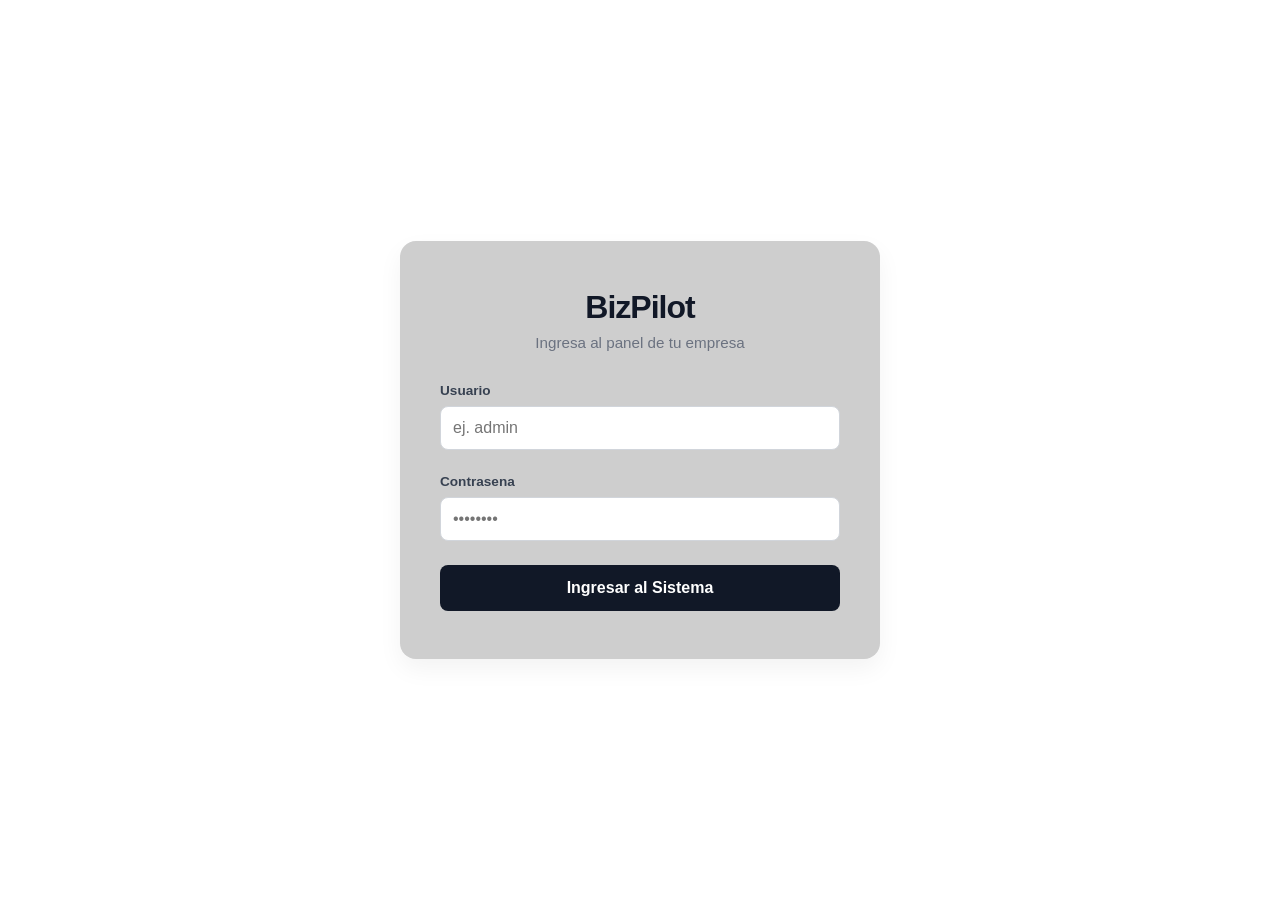
==== commit 2eddbe77: "creacion de venta rapida, modificacion de filtros de clientes. PRUEBA2" ====
--- a/templates/dashboard.html
+++ b/templates/dashboard.html
@@ -11,7 +11,7 @@
         <div class="topbar">
             <div class="brand">
                 <h2>BizPilot</h2>
-                <span>Solutions</span>
+                <span>Suite Empresarial</span>
             </div>
 
             <div class="session-controls">
@@ -84,12 +84,72 @@
             
             <div class="pos-layout">
                 <div class="pos-catalogo">
+                    <div class="pos-quick-actions">
+                        <div>
+                            <strong>Venta sin inventario</strong>
+                            <span>Agrega al ticket un producto que no está registrado en almacén.</span>
+                        </div>
+                        <button type="button" class="btn-primary" onclick="mostrarVentaRapida()">
+                            + Venta rápida
+                        </button>
+                    </div>
+
+                    <div id="form-venta-rapida" class="card-form quick-sale-form oculto">
+                        <div class="quick-sale-heading">
+                            <div>
+                                <p class="eyebrow">Producto libre</p>
+                                <h3>Agregar venta rápida</h3>
+                            </div>
+                            <button type="button" class="btn-secondary" onclick="ocultarVentaRapida()">Cerrar</button>
+                        </div>
+
+                        <form id="formVentaRapida" onsubmit="agregarVentaRapida(event)">
+                            <div class="form-grid quick-sale-grid">
+                                <div class="input-group quick-sale-name">
+                                    <label for="venta-rapida-nombre">Producto</label>
+                                    <input type="text" id="venta-rapida-nombre" maxlength="160" required placeholder="Ej. Crema facial">
+                                </div>
+                                <div class="input-group">
+                                    <label for="venta-rapida-cantidad">Cantidad</label>
+                                    <input type="number" id="venta-rapida-cantidad" min="1" step="1" value="1" required>
+                                </div>
+                                <div class="input-group">
+                                    <label for="venta-rapida-precio">Precio de venta</label>
+                                    <input type="number" id="venta-rapida-precio" min="0.01" step="0.01" required placeholder="0.00">
+                                </div>
+                                <div class="input-group">
+                                    <label for="venta-rapida-costo">Costo unitario (opcional)</label>
+                                    <input type="number" id="venta-rapida-costo" min="0" step="0.01" value="0">
+                                </div>
+                                <div class="input-group">
+                                    <label for="venta-rapida-proveedor">Proveedor (opcional)</label>
+                                    <select id="venta-rapida-proveedor">
+                                        <option value="">Sin proveedor registrado</option>
+                                    </select>
+                                </div>
+                                <div class="input-group">
+                                    <label for="venta-rapida-lugar">Dónde se compró (opcional)</label>
+                                    <input type="text" id="venta-rapida-lugar" maxlength="160" placeholder="Tienda, mercado o contacto">
+                                </div>
+                            </div>
+                            <div class="form-actions">
+                                <button type="submit" class="btn-primary">Agregar al ticket</button>
+                                <button type="button" class="btn-secondary" onclick="ocultarVentaRapida()">Cancelar</button>
+                            </div>
+                        </form>
+                    </div>
+
                     <input type="text" id="pos-buscador" class="pos-input-busqueda" placeholder="Buscar por nombre o SKU..." onkeyup="filtrarPOS()">
                     <div class="pos-grid" id="pos-grid-productos"></div>
                 </div>
 
                 <div class="pos-ticket">
                     <h3>Ticket Actual</h3>
+
+                    <div class="pos-lista-carrito" id="pos-lista-carrito">
+                        <p style="text-align:center; color:#9ca3af; margin-top:2rem;">El carrito está vacío</p>
+                    </div>
+
                     <div class="input-group" style="margin-bottom: 0.75rem;">
                         <label>Cliente</label>
                         <select id="pos-cliente" onchange="actualizarCondicionesVenta()">
@@ -122,10 +182,6 @@
                             <input type="number" id="pos-abono-inicial" min="0" step="0.01" value="0" oninput="actualizarResumenCreditoVenta()">
                         </div>
                         <p id="pos-credito-resumen" class="credit-sale-summary">Saldo por cobrar: $0.00</p>
-                    </div>
-                    
-                    <div class="pos-lista-carrito" id="pos-lista-carrito">
-                        <p style="text-align:center; color:#9ca3af; margin-top:2rem;">El carrito esta vacio</p>
                     </div>
                     
                     <div class="pos-totales">
@@ -269,13 +325,18 @@
             <div class="pos-layout">
                 <div class="pos-catalogo">
                     <div class="input-group" style="margin-bottom: 1rem;">
-                        <label>1. Selecciona el Proveedor</label>
-                        <select id="compra-proveedor" class="pos-input-busqueda" style="margin-bottom: 0;">
+                        <label>1. Proveedor registrado (opcional)</label>
+                        <select id="compra-proveedor" class="pos-input-busqueda" style="margin-bottom: 0;" onchange="actualizarOrigenCompra()">
                             <option value="">Cargando proveedores...</option>
                         </select>
                     </div>
 
-                    <label style="font-size: 0.85rem; font-weight: 600; color: #374151;">2. O Selecciona un Producto Existente para Reabastecer</label>
+                    <div class="input-group" style="margin-bottom: 1rem;">
+                        <label for="compra-lugar">Dónde se compró</label>
+                        <input type="text" id="compra-lugar" maxlength="160" placeholder="Obligatorio si no seleccionas proveedor">
+                    </div>
+
+                    <label style="font-size: 0.85rem; font-weight: 600; color: #374151;">2. Selecciona un producto existente para reabastecer</label>
                     <input type="text" id="compra-buscador" class="pos-input-busqueda" placeholder="Buscar por nombre o SKU..." onkeyup="filtrarCompraProductos()" style="margin-top: 0.5rem;">
                     
                     <div class="pos-grid" id="compra-grid-productos"></div>
@@ -332,315 +393,149 @@
             <p>Dashboard financiero en construcción...</p>
         </div>
 
-                <div id="vista-fin-gastos" class="module-container oculto">
-            <div class="modulo-header">
-                <div>
-                    <h2>Gastos</h2>
-                    <p>Salidas de Compras, CxP y gastos operativos.</p>
-                </div>
-            
-                <button
-                    type="button"
-                    class="btn-primary"
-                    onclick="mostrarFormularioGasto()"
-                >
-                    + Registrar gasto
-                </button>
-            </div>
-        
-            <div
-                id="form-gasto-container"
-                class="card-form oculto"
-            >
-                <h3>Registrar gasto operativo</h3>
-        
-                <form
-                    id="form-gasto"
-                    onsubmit="guardarGastoManual(event)"
-                >
+        <div id="vista-fin-gastos" class="module-container oculto">
+            <div class="modulo-header">
+                <h2>Gastos</h2>
+                <button type="button" class="btn-primary" onclick="mostrarFormularioGasto()">+ Registrar gasto</button>
+            </div>
+
+            <div id="form-gasto-container" class="card-form oculto">
+                <h3>Registrar gasto manual</h3>
+                <form id="form-gasto" onsubmit="guardarGastoManual(event)">
                     <div class="form-grid">
                         <div class="input-group">
-                            <label for="gasto-categoria">
-                                Categoría
-                            </label>
-                        
-                            <select
-                                id="gasto-categoria"
-                                required
-                            >
-                                <option value="">
-                                    Selecciona una categoría
-                                </option>
-                                <option value="Agua">Agua</option>
-                                <option value="Luz">Luz</option>
-                                <option value="Gas">Gas</option>
+                            <label for="gasto-categoria">Categoría</label>
+                            <select id="gasto-categoria" required>
+                                <option value="">Selecciona una categoría</option>
                                 <option value="Renta">Renta</option>
-                                <option value="Internet y telefonía">
-                                    Internet y telefonía
-                                </option>
+                                <option value="Servicios">Servicios</option>
                                 <option value="Nómina">Nómina</option>
-                                <option value="Transporte y gasolina">
-                                    Transporte y gasolina
-                                </option>
-                                <option value="Mantenimiento">
-                                    Mantenimiento
-                                </option>
-                                <option value="Papelería e insumos">
-                                    Papelería e insumos
-                                </option>
-                                <option value="Marketing">
-                                    Marketing
-                                </option>
-                                <option value="Impuestos">
-                                    Impuestos
-                                </option>
-                                <option value="Comisiones bancarias">
-                                    Comisiones bancarias
-                                </option>
-                                <option value="Imprevistos">
-                                    Imprevistos
-                                </option>
-                                <option value="Otros">Otros</option>
+                                <option value="Transporte">Transporte</option>
+                                <option value="Marketing">Marketing</option>
+                                <option value="Mantenimiento">Mantenimiento</option>
+                                <option value="Impuestos">Impuestos</option>
+                                <option value="Otro">Otro</option>
                             </select>
                         </div>
-                    
-                        <div class="input-group">
-                            <label for="gasto-tipo">
-                                Tipo de gasto
-                            </label>
-                        
+
+                        <div class="input-group">
+                            <label for="gasto-tipo">Tipo de gasto</label>
                             <select id="gasto-tipo" required>
-                                <option value="">
-                                    Selecciona el tipo
-                                </option>
                                 <option value="Fijo">Fijo</option>
                                 <option value="Variable">Variable</option>
                             </select>
                         </div>
-                    
-                        <div class="input-group">
-                            <label for="gasto-concepto">
-                                Concepto
-                            </label>
-                        
-                            <input
-                                type="text"
-                                id="gasto-concepto"
-                                minlength="2"
-                                maxlength="120"
-                                placeholder="Ej. Recibo de luz de agosto"
-                                required
-                            >
-                        </div>
-                    
-                        <div class="input-group">
-                            <label for="gasto-monto">
-                                Monto
-                            </label>
-                        
-                            <input
-                                type="number"
-                                id="gasto-monto"
-                                min="0.01"
-                                step="0.01"
-                                required
-                            >
-                        </div>
-                    
-                        <div class="input-group">
-                            <label for="gasto-fecha">
-                                Fecha del gasto
-                            </label>
-                        
-                            <input
-                                type="date"
-                                id="gasto-fecha"
-                                required
-                            >
-                        </div>
-                    
-                        <div class="input-group">
-                            <label for="gasto-metodo">
-                                Método de pago
-                            </label>
-                        
+
+                        <div class="input-group">
+                            <label for="gasto-concepto">Concepto</label>
+                            <input type="text" id="gasto-concepto" minlength="2" maxlength="160" required placeholder="Ej. Recibo de luz">
+                        </div>
+
+                        <div class="input-group">
+                            <label for="gasto-monto">Monto</label>
+                            <input type="number" id="gasto-monto" min="0.01" step="0.01" required>
+                        </div>
+
+                        <div class="input-group">
+                            <label for="gasto-fecha">Fecha del gasto</label>
+                            <input type="date" id="gasto-fecha" required>
+                        </div>
+
+                        <div class="input-group">
+                            <label for="gasto-metodo">Método de pago</label>
                             <select id="gasto-metodo" required>
                                 <option value="Efectivo">Efectivo</option>
-                                <option value="Transferencia">
-                                    Transferencia
-                                </option>
+                                <option value="Transferencia">Transferencia</option>
                                 <option value="Tarjeta">Tarjeta</option>
                                 <option value="Deposito">Depósito</option>
                                 <option value="Otro">Otro</option>
                             </select>
                         </div>
-                    
-                        <div class="input-group">
-                            <label for="gasto-referencia">
-                                Referencia
-                            </label>
-                        
-                            <input
-                                type="text"
-                                id="gasto-referencia"
-                                maxlength="80"
-                                placeholder="Folio, transferencia, recibo..."
-                            >
-                        </div>
-                    
-                        <div class="input-group">
-                            <label for="gasto-notas">
-                                Notas
-                            </label>
-                        
-                            <textarea
-                                id="gasto-notas"
-                                maxlength="250"
-                                rows="3"
-                                placeholder="Información adicional"
-                            ></textarea>
-                        </div>
-                    </div>
-                
+
+                        <div class="input-group">
+                            <label for="gasto-referencia">Referencia</label>
+                            <input type="text" id="gasto-referencia" maxlength="80" placeholder="Folio, transferencia, recibo...">
+                        </div>
+
+                        <div class="input-group">
+                            <label for="gasto-notas">Notas</label>
+                            <textarea id="gasto-notas" maxlength="250" rows="3" placeholder="Información adicional"></textarea>
+                        </div>
+                    </div>
+
                     <div class="form-actions">
-                        <button
-                            type="submit"
-                            class="btn-primary"
-                        >
-                            Guardar gasto
-                        </button>
-                    
-                        <button
-                            type="button"
-                            class="btn-secondary"
-                            onclick="ocultarFormularioGasto()"
-                        >
-                            Cancelar
-                        </button>
+                        <button type="submit" class="btn-primary">Guardar gasto</button>
+                        <button type="button" class="btn-secondary" onclick="ocultarFormularioGasto()">Cancelar</button>
                     </div>
                 </form>
             </div>
-        
-            <div
-                class="finance-summary-grid"
-                aria-label="Resumen de gastos"
-            >
-                <article class="finance-summary-card">
+
+            <div class="finance-summary-grid" aria-label="Resumen de gastos">
+                <article class="finance-summary-card danger">
                     <span>Total de salidas</span>
                     <strong id="gastos-resumen-total">$0.00</strong>
                 </article>
-            
                 <article class="finance-summary-card">
                     <span>Compras y CxP</span>
                     <strong id="gastos-resumen-compras">$0.00</strong>
                 </article>
-            
                 <article class="finance-summary-card">
                     <span>Gastos operativos</span>
                     <strong id="gastos-resumen-operativos">$0.00</strong>
                 </article>
-            
                 <article class="finance-summary-card">
                     <span>Movimientos</span>
                     <strong id="gastos-resumen-movimientos">0</strong>
                 </article>
             </div>
-        
-            <div
-                class="client-filters"
-                aria-label="Filtros de gastos"
-            >
+
+            <div class="client-filters" aria-label="Filtros de gastos">
                 <div class="input-group">
                     <label for="gastos-fecha-inicio">Desde</label>
-                    <input
-                        type="date"
-                        id="gastos-fecha-inicio"
-                        onchange="filtrarGastos()"
-                    >
-                </div>
-            
+                    <input type="date" id="gastos-fecha-inicio" onchange="filtrarGastos()">
+                </div>
                 <div class="input-group">
                     <label for="gastos-fecha-fin">Hasta</label>
-                    <input
-                        type="date"
-                        id="gastos-fecha-fin"
-                        onchange="filtrarGastos()"
-                    >
-                </div>
-            
+                    <input type="date" id="gastos-fecha-fin" onchange="filtrarGastos()">
+                </div>
                 <div class="input-group">
                     <label for="gastos-filtro-origen">Origen</label>
-                    <select
-                        id="gastos-filtro-origen"
-                        onchange="filtrarGastos()"
-                    >
+                    <select id="gastos-filtro-origen" onchange="filtrarGastos()">
                         <option value="todos">Todos</option>
                         <option value="Compras">Compras</option>
                         <option value="CxP">Cuentas por pagar</option>
                         <option value="Manual">Captura manual</option>
                     </select>
                 </div>
-            
                 <div class="input-group">
                     <label for="gastos-filtro-tipo">Tipo</label>
-                    <select
-                        id="gastos-filtro-tipo"
-                        onchange="filtrarGastos()"
-                    >
+                    <select id="gastos-filtro-tipo" onchange="filtrarGastos()">
                         <option value="todos">Todos</option>
                         <option value="Fijo">Fijo</option>
                         <option value="Variable">Variable</option>
                     </select>
                 </div>
-            
                 <div class="input-group">
-                    <label for="gastos-filtro-categoria">
-                        Categoría
-                    </label>
-                
-                    <select
-                        id="gastos-filtro-categoria"
-                        onchange="filtrarGastos()"
-                    >
+                    <label for="gastos-filtro-categoria">Categoría</label>
+                    <select id="gastos-filtro-categoria" onchange="filtrarGastos()">
                         <option value="todos">Todas</option>
                     </select>
                 </div>
-            
                 <div class="input-group">
                     <label for="gastos-filtro-metodo">Método</label>
-                    <select
-                        id="gastos-filtro-metodo"
-                        onchange="filtrarGastos()"
-                    >
+                    <select id="gastos-filtro-metodo" onchange="filtrarGastos()">
                         <option value="todos">Todos</option>
                     </select>
                 </div>
-            
                 <div class="input-group client-search">
                     <label for="gastos-busqueda">Buscar</label>
-                    <input
-                        type="search"
-                        id="gastos-busqueda"
-                        placeholder="Concepto, folio o notas"
-                        oninput="filtrarGastos()"
-                    >
-                </div>
-            
-                <button
-                    type="button"
-                    class="btn-secondary client-refresh"
-                    onclick="restablecerFiltrosGastos()"
-                >
-                    Este mes
-                </button>
-            </div>
-        
-            <p
-                id="gastos-resumen-registros"
-                class="table-summary"
-                aria-live="polite"
-            ></p>
-        
+                    <input type="search" id="gastos-busqueda" placeholder="Concepto, folio o notas" oninput="filtrarGastos()">
+                </div>
+                <button type="button" class="btn-secondary client-refresh" onclick="restablecerFiltrosGastos()">Este mes</button>
+            </div>
+
+            <p id="gastos-resumen-registros" class="table-summary" aria-live="polite"></p>
+
             <div class="tabla-container">
                 <table class="tabla-custom">
                     <thead>
@@ -657,7 +552,6 @@
                             <th>Acción</th>
                         </tr>
                     </thead>
-                
                     <tbody id="tabla-gastos-body"></tbody>
                 </table>
             </div>
@@ -666,126 +560,8 @@
         <div id="vista-fin-ingresos" class="module-container oculto">
             <div class="modulo-header">
                 <h2>Ingresos y Cobros</h2>
-                <button
-                    type="button"
-                    class="btn-secondary"
-                    onclick="obtenerIngresosAPI()"
-                >
-                    Actualizar movimientos
-                </button>
-            </div>
-        
-            <div
-                class="finance-summary-grid"
-                aria-label="Resumen de ingresos y cobros"
-            >
-                <article class="finance-summary-card success">
-                    <span>Total filtrado</span>
-                    <strong id="ingresos-resumen-total">$0.00</strong>
-                </article>
-            
-                <article class="finance-summary-card">
-                    <span>Ventas de contado</span>
-                    <strong id="ingresos-resumen-contado">$0.00</strong>
-                </article>
-            
-                <article class="finance-summary-card">
-                    <span>Cobros de crédito</span>
-                    <strong id="ingresos-resumen-credito">$0.00</strong>
-                </article>
-            
-                <article class="finance-summary-card">
-                    <span>Movimientos</span>
-                    <strong id="ingresos-resumen-movimientos">0</strong>
-                </article>
-            </div>
-        
-            <div
-                class="client-filters"
-                aria-label="Filtros de ingresos y cobros"
-            >
-                <div class="input-group">
-                    <label for="ingresos-fecha-inicio">Desde</label>
-                    <input
-                        type="date"
-                        id="ingresos-fecha-inicio"
-                        onchange="filtrarIngresos()"
-                    >
-                </div>
-            
-                <div class="input-group">
-                    <label for="ingresos-fecha-fin">Hasta</label>
-                    <input
-                        type="date"
-                        id="ingresos-fecha-fin"
-                        onchange="filtrarIngresos()"
-                    >
-                </div>
-            
-                <div class="input-group">
-                    <label for="ingresos-filtro-origen">Origen</label>
-                    <select
-                        id="ingresos-filtro-origen"
-                        onchange="filtrarIngresos()"
-                    >
-                        <option value="todos">Todos</option>
-                        <option value="Contado">Ventas de contado</option>
-                        <option value="Credito">Cobros de crédito</option>
-                    </select>
-                </div>
-            
-                <div class="input-group">
-                    <label for="ingresos-filtro-metodo">Método</label>
-                    <select
-                        id="ingresos-filtro-metodo"
-                        onchange="filtrarIngresos()"
-                    >
-                        <option value="todos">Todos</option>
-                    </select>
-                </div>
-            
-                <div class="input-group client-search">
-                    <label for="ingresos-busqueda">Buscar</label>
-                    <input
-                        type="search"
-                        id="ingresos-busqueda"
-                        placeholder="Folio, cliente o referencia"
-                        oninput="filtrarIngresos()"
-                    >
-                </div>
-            
-                <button
-                    type="button"
-                    class="btn-secondary client-refresh"
-                    onclick="restablecerFiltrosIngresos()"
-                >
-                    Este mes
-                </button>
-            </div>
-        
-            <p
-                id="ingresos-resumen-registros"
-                class="table-summary"
-                aria-live="polite"
-            ></p>
-        
-            <div class="tabla-container">
-                <table class="tabla-custom">
-                    <thead>
-                        <tr>
-                            <th>Fecha</th>
-                            <th>Movimiento</th>
-                            <th>Folio</th>
-                            <th>Cliente</th>
-                            <th>Método</th>
-                            <th>Referencia</th>
-                            <th>Notas</th>
-                            <th>Monto</th>
-                        </tr>
-                    </thead>
-                    <tbody id="tabla-ingresos-body"></tbody>
-                </table>
-            </div>
+            </div>
+            <p>Control de ingresos, cobros y movimientos de caja en construcción...</p>
         </div>
 
         <div id="vista-fin-cxp" class="module-container oculto">
@@ -854,6 +630,13 @@
             </div>
         </div>
 
+        <div id="vista-fin-comprobantes" class="module-container oculto">
+            <div class="modulo-header">
+                <h2>Facturas y Comprobantes</h2>
+            </div>
+            <p>Control documental en construcción. La facturación fiscal requerirá una integración autorizada.</p>
+        </div>
+
         <div id="vista-clientes" class="module-container oculto">
             <div class="modulo-header">
                 <h2>Directorio de Clientes</h2>
@@ -974,6 +757,71 @@
                     <tbody id="tabla-clientes-body"></tbody>
                 </table>
             </div>
+
+            <section class="client-purchase-history">
+                <div class="modulo-header client-history-header">
+                    <div>
+                        <p class="eyebrow">Relación comercial</p>
+                        <h3>Compras realizadas por clientes</h3>
+                    </div>
+                    <button type="button" class="btn-secondary" onclick="obtenerComprasClientesAPI()">Actualizar compras</button>
+                </div>
+
+                <div class="finance-summary-grid client-purchase-summary" aria-label="Resumen de compras de clientes">
+                    <article class="finance-summary-card">
+                        <span>Total vendido</span>
+                        <strong id="compras-clientes-total">$0.00</strong>
+                    </article>
+                    <article class="finance-summary-card">
+                        <span>Tickets</span>
+                        <strong id="compras-clientes-tickets">0</strong>
+                    </article>
+                    <article class="finance-summary-card success">
+                        <span>Artículos</span>
+                        <strong id="compras-clientes-articulos">0</strong>
+                    </article>
+                </div>
+
+                <div class="client-filters" aria-label="Filtros de compras de clientes">
+                    <div class="input-group">
+                        <label for="compras-clientes-filtro-cliente">Cliente</label>
+                        <select id="compras-clientes-filtro-cliente" onchange="filtrarComprasClientes()">
+                            <option value="todos">Todos los clientes</option>
+                        </select>
+                    </div>
+                    <div class="input-group">
+                        <label for="compras-clientes-fecha-inicio">Desde</label>
+                        <input type="date" id="compras-clientes-fecha-inicio" onchange="filtrarComprasClientes()">
+                    </div>
+                    <div class="input-group">
+                        <label for="compras-clientes-fecha-fin">Hasta</label>
+                        <input type="date" id="compras-clientes-fecha-fin" onchange="filtrarComprasClientes()">
+                    </div>
+                    <div class="input-group client-search">
+                        <label for="compras-clientes-busqueda">Buscar producto o ticket</label>
+                        <input type="search" id="compras-clientes-busqueda" placeholder="Crema, toalla o #123" oninput="filtrarComprasClientes()">
+                    </div>
+                    <button type="button" class="btn-secondary client-refresh" onclick="restablecerFiltrosComprasClientes()">Limpiar</button>
+                </div>
+
+                <p id="compras-clientes-resumen" class="table-summary" aria-live="polite"></p>
+
+                <div class="tabla-container">
+                    <table class="tabla-custom">
+                        <thead>
+                            <tr>
+                                <th>Fecha</th>
+                                <th>Cliente</th>
+                                <th>Ticket</th>
+                                <th>Productos</th>
+                                <th>Condición</th>
+                                <th>Total</th>
+                            </tr>
+                        </thead>
+                        <tbody id="tabla-compras-clientes-body"></tbody>
+                    </table>
+                </div>
+            </section>
         </div>
 
         <div id="vista-fin-cxc" class="module-container oculto">
@@ -1208,6 +1056,6 @@
 
     </main>
 
-<script src="/static/dashboard.js?v=gastos-20260810"></script>
+    <script src="/static/dashboard.js?v=venta-rapida-clientes-gastos-20260810"></script>
 </body>
 </html>
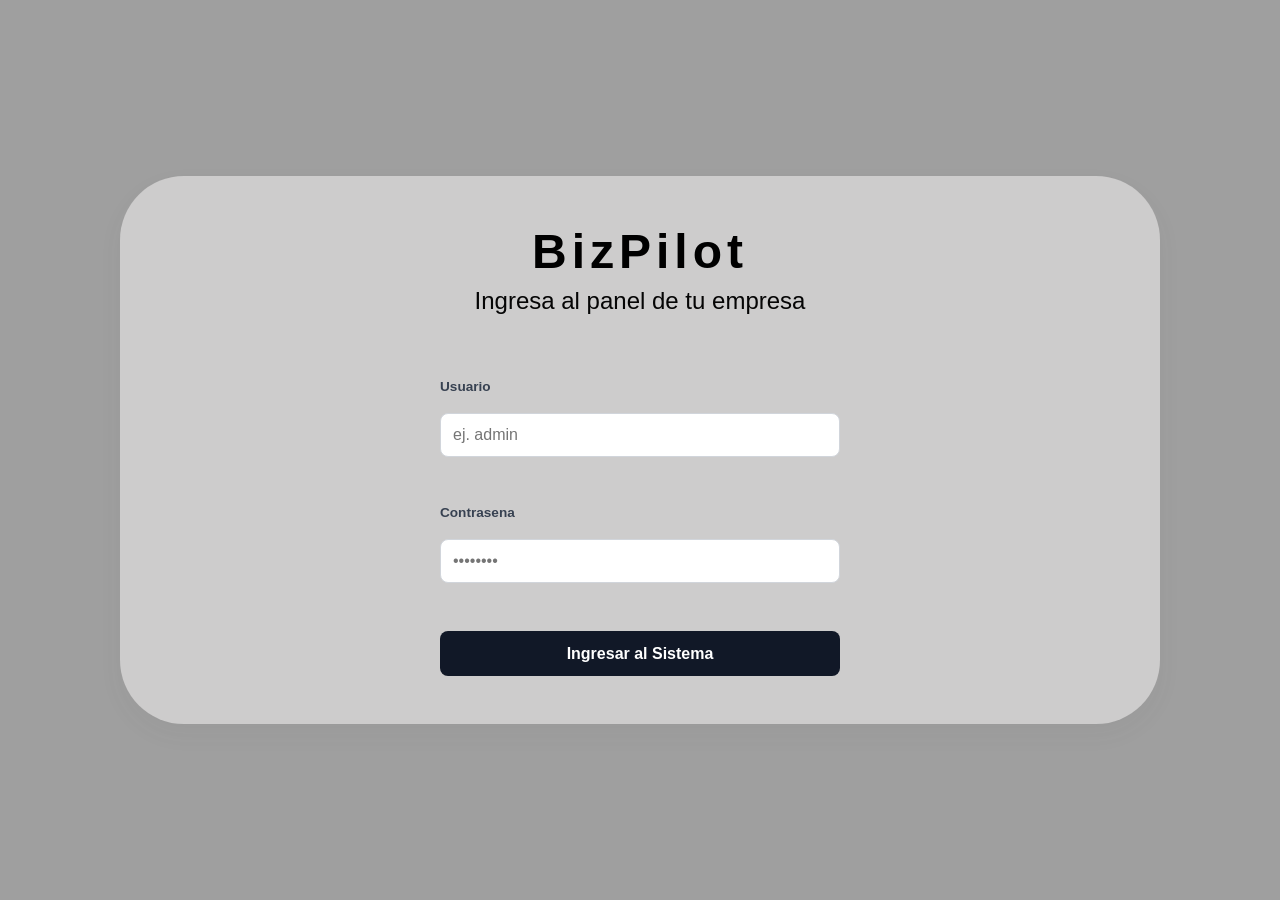
==== commit 9788ebd2: "actualizacion de punto de venta, clientes, cobros y pagos PRUEBA3" ====
--- a/templates/dashboard.html
+++ b/templates/dashboard.html
@@ -4,7 +4,7 @@
     <meta charset="UTF-8">
     <meta name="viewport" content="width=device-width, initial-scale=1.0">
     <title>BizPilot | Dashboard</title>
-    <link rel="stylesheet" href="/static/dashboard_style.css?v=cxc-20260809">
+    <link rel="stylesheet" href="/static/dashboard_style.css?v=altas-rapidas-20260811-1">
 </head>
 <body>
     <header class="app-header">
@@ -105,9 +105,34 @@
 
                         <form id="formVentaRapida" onsubmit="agregarVentaRapida(event)">
                             <div class="form-grid quick-sale-grid">
+                                <div class="input-group quick-sale-client">
+                                    <label for="venta-rapida-cliente">Cliente de la venta</label>
+                                    <div class="quick-inline-control">
+                                        <select id="venta-rapida-cliente" onchange="sincronizarClienteVentaRapida('rapida')">
+                                            <option value="">Público general</option>
+                                        </select>
+                                        <button type="button" class="btn-inline-add" onclick="mostrarAltaClienteRapido()">
+                                            + Nuevo
+                                        </button>
+                                    </div>
+                                    <div id="venta-rapida-alta-cliente" class="quick-inline-create oculto">
+                                        <label for="venta-rapida-cliente-nombre">Nombre del cliente nuevo</label>
+                                        <input type="text" id="venta-rapida-cliente-nombre" maxlength="120" placeholder="Ej. Juan Pérez">
+                                        <div class="quick-inline-actions">
+                                            <button type="button" id="btn-guardar-cliente-rapido" class="btn-primary" onclick="guardarClienteRapido()">Guardar cliente</button>
+                                            <button type="button" class="btn-secondary" onclick="ocultarAltaClienteRapido()">Cancelar</button>
+                                        </div>
+                                    </div>
+                                    <small>El cliente se aplicará a todo el ticket.</small>
+                                </div>
                                 <div class="input-group quick-sale-name">
                                     <label for="venta-rapida-nombre">Producto</label>
                                     <input type="text" id="venta-rapida-nombre" maxlength="160" required placeholder="Ej. Crema facial">
+                                    <label class="quick-save-option" for="venta-rapida-guardar-producto">
+                                        <input type="checkbox" id="venta-rapida-guardar-producto" checked>
+                                        <span>Agregar también a Inventario y almacén</span>
+                                    </label>
+                                    <small id="venta-rapida-producto-estado">Se guardará con SKU automático y existencia inicial de 0.</small>
                                 </div>
                                 <div class="input-group">
                                     <label for="venta-rapida-cantidad">Cantidad</label>
@@ -133,7 +158,7 @@
                                 </div>
                             </div>
                             <div class="form-actions">
-                                <button type="submit" class="btn-primary">Agregar al ticket</button>
+                                <button type="submit" id="btn-agregar-venta-rapida" class="btn-primary">Agregar al ticket</button>
                                 <button type="button" class="btn-secondary" onclick="ocultarVentaRapida()">Cancelar</button>
                             </div>
                         </form>
@@ -152,7 +177,7 @@
 
                     <div class="input-group" style="margin-bottom: 0.75rem;">
                         <label>Cliente</label>
-                        <select id="pos-cliente" onchange="actualizarCondicionesVenta()">
+                        <select id="pos-cliente" onchange="sincronizarClienteVentaRapida('pos'); actualizarCondicionesVenta()">
                             <option value="">Público general</option>
                         </select>
                     </div>
@@ -780,6 +805,10 @@
                         <span>Artículos</span>
                         <strong id="compras-clientes-articulos">0</strong>
                     </article>
+                    <article class="finance-summary-card success">
+                        <span>Vendido hoy</span>
+                        <strong id="compras-clientes-hoy">$0.00</strong>
+                    </article>
                 </div>
 
                 <div class="client-filters" aria-label="Filtros de compras de clientes">
@@ -826,11 +855,14 @@
 
         <div id="vista-fin-cxc" class="module-container oculto">
             <div class="modulo-header">
-                <h2>Cuentas por Cobrar</h2>
+                <div>
+                    <p class="eyebrow">Finanzas por cliente</p>
+                    <h2>Cuentas por Cobrar</h2>
+                </div>
                 <button type="button" class="btn-secondary" onclick="obtenerCXCAPI()">Actualizar cartera</button>
             </div>
 
-            <div class="finance-summary-grid" aria-label="Resumen de cuentas por cobrar">
+            <div class="finance-summary-grid cxc-summary-grid" aria-label="Resumen de cuentas por cobrar">
                 <article class="finance-summary-card">
                     <span>Cartera pendiente</span>
                     <strong id="cxc-resumen-pendiente">$0.00</strong>
@@ -844,32 +876,64 @@
                     <strong id="cxc-resumen-por-vencer">$0.00</strong>
                 </article>
                 <article class="finance-summary-card success">
-                    <span>Cobrado en la cartera</span>
+                    <span>Cobrado hoy</span>
+                    <strong id="cxc-resumen-cobrado-hoy">$0.00</strong>
+                </article>
+                <article class="finance-summary-card success">
+                    <span>Cobrado histórico</span>
                     <strong id="cxc-resumen-cobrado">$0.00</strong>
+                </article>
+                <article class="finance-summary-card">
+                    <span>Clientes con saldo</span>
+                    <strong id="cxc-resumen-clientes">0</strong>
                 </article>
             </div>
 
             <div id="modal-pagos-cxc" class="card-form oculto cxc-detail-card">
                 <div class="cxc-detail-header">
                     <div>
-                        <p class="eyebrow">Venta a crédito</p>
-                        <h3>Cuenta #<span id="cxc-detalle-id"></span> · <span id="cxc-detalle-cliente"></span></h3>
+                        <p class="eyebrow">Movimientos consolidados</p>
+                        <h3 id="cxc-detalle-cliente">Cliente</h3>
                     </div>
                     <button type="button" class="btn-secondary" onclick="cerrarModalCXC()">Cerrar</button>
+                </div>
+
+                <div id="cxc-detalle-resumen" class="cxc-account-summary"></div>
+
+                <h4>Créditos del cliente</h4>
+                <div class="tabla-container">
+                    <table class="tabla-custom">
+                        <thead>
+                            <tr>
+                                <th>Cuenta</th>
+                                <th>Venta</th>
+                                <th>Vencimiento</th>
+                                <th>Total</th>
+                                <th>Cobrado</th>
+                                <th>Saldo</th>
+                                <th>Estado</th>
+                                <th>Acción</th>
+                            </tr>
+                        </thead>
+                        <tbody id="cxc-cuentas-cliente-body"></tbody>
+                    </table>
                 </div>
 
                 <div class="cxc-detail-grid">
                     <section>
-                        <div id="cxc-detalle-resumen" class="cxc-account-summary"></div>
-                        <h4>Historial de cobros</h4>
-                        <div class="tabla-container">
+                        <h4>Ventas y cobros</h4>
+                        <div class="tabla-container cxc-movements-table">
                             <table class="tabla-custom">
                                 <thead>
                                     <tr>
                                         <th>Fecha</th>
-                                        <th>Método</th>
-                                        <th>Referencia</th>
-                                        <th>Monto</th>
+                                        <th>Tipo</th>
+                                        <th>Cuenta</th>
+                                        <th>Descripción / precio de venta</th>
+                                        <th>Importe</th>
+                                        <th>Saldo antes</th>
+                                        <th>Saldo después</th>
+                                        <th>Acción</th>
                                     </tr>
                                 </thead>
                                 <tbody id="cxc-historial-body"></tbody>
@@ -877,8 +941,9 @@
                         </div>
                     </section>
 
-                    <aside id="caja-nuevo-abono-cxc" class="cxc-payment-box">
-                        <h4>Registrar cobro</h4>
+                    <aside id="caja-nuevo-abono-cxc" class="cxc-payment-box oculto">
+                        <h4>Cobrar cuenta <span id="cxc-abono-cuenta"></span></h4>
+                        <p id="cxc-abono-saldo" class="table-summary"></p>
                         <div class="input-group">
                             <label for="cxc-abono-monto">Monto</label>
                             <input type="number" id="cxc-abono-monto" min="0.01" step="0.01">
@@ -893,6 +958,10 @@
                             </select>
                         </div>
                         <div class="input-group">
+                            <label for="cxc-abono-descripcion">Descripción del movimiento</label>
+                            <input type="text" id="cxc-abono-descripcion" maxlength="200" required placeholder="Ej. Abono semanal">
+                        </div>
+                        <div class="input-group">
                             <label for="cxc-abono-referencia">Referencia (opcional)</label>
                             <input type="text" id="cxc-abono-referencia" maxlength="80">
                         </div>
@@ -901,6 +970,7 @@
                             <input type="text" id="cxc-abono-notas" maxlength="200">
                         </div>
                         <button type="button" class="btn-primary" onclick="procesarAbonoCXC()">Guardar cobro</button>
+                        <button type="button" class="btn-secondary cxc-cancel-payment" onclick="cancelarCobroCXC()">Cancelar</button>
                     </aside>
                 </div>
             </div>
@@ -908,15 +978,15 @@
             <div class="client-filters" aria-label="Filtros de cuentas por cobrar">
                 <div class="input-group client-search">
                     <label for="cxc-busqueda">Buscar</label>
-                    <input type="search" id="cxc-busqueda" placeholder="Folio o cliente" oninput="filtrarCXC()">
+                    <input type="search" id="cxc-busqueda" placeholder="Cliente, producto o folio" oninput="filtrarCXC()">
                 </div>
                 <div class="input-group">
                     <label for="cxc-filtro-estado">Estado</label>
                     <select id="cxc-filtro-estado" onchange="filtrarCXC()">
                         <option value="todos">Todos</option>
                         <option value="pendiente">Pendientes</option>
-                        <option value="vencido">Vencidas</option>
-                        <option value="pagado">Pagadas</option>
+                        <option value="vencido">Vencidos</option>
+                        <option value="pagado">Pagados</option>
                     </select>
                 </div>
                 <div class="input-group">
@@ -925,6 +995,15 @@
                         <option value="todos">Todos</option>
                     </select>
                 </div>
+                <div class="input-group">
+                    <label for="cxc-fecha-inicio">Venta desde</label>
+                    <input type="date" id="cxc-fecha-inicio" onchange="filtrarCXC()">
+                </div>
+                <div class="input-group">
+                    <label for="cxc-fecha-fin">Venta hasta</label>
+                    <input type="date" id="cxc-fecha-fin" onchange="filtrarCXC()">
+                </div>
+                <button type="button" class="btn-secondary client-refresh" onclick="restablecerFiltrosCXC()">Limpiar</button>
             </div>
 
             <p id="cxc-resumen-registros" class="table-summary" aria-live="polite"></p>
@@ -933,13 +1012,13 @@
                 <table class="tabla-custom">
                     <thead>
                         <tr>
-                            <th>Folio</th>
                             <th>Cliente</th>
-                            <th>Venta</th>
-                            <th>Vencimiento</th>
-                            <th>Total</th>
+                            <th>Créditos</th>
+                            <th>Total vendido</th>
                             <th>Cobrado</th>
                             <th>Saldo</th>
+                            <th>Vencido</th>
+                            <th>Cobrado hoy</th>
                             <th>Estado</th>
                             <th>Acción</th>
                         </tr>
@@ -1056,6 +1135,6 @@
 
     </main>
 
-    <script src="/static/dashboard.js?v=venta-rapida-clientes-gastos-20260810"></script>
+    <script src="/static/dashboard.js?v=altas-rapidas-20260811-1"></script>
 </body>
 </html>
--- a/static/dashboard_style.css
+++ b/static/dashboard_style.css
@@ -22,11 +22,12 @@
     position: sticky;
     top: 0;
     z-index: 100;
+    width: 100%;
     background-color: #111827;
     color: white;
     box-shadow: 0 4px 12px rgba(17, 24, 39, 0.18);
 }
-/* @media (max-width: 900px)  */
+
 .topbar {
     display: flex;
     flex-wrap: wrap;
@@ -46,9 +47,8 @@
 
 .workspace-navigation {
     display: flex;
-    flex-direction: row;
-    align-items: flex-end;
-    gap: 0.75rem 1.25rem;
+    flex-direction: column;
+    gap: 0.75rem;
     width: 100%;
     max-width: 100%;
     min-width: 0;
@@ -57,11 +57,10 @@
 
 .area-tabs {
     display: flex;
-    flex: 1 1 auto;
     flex-wrap: wrap;
     align-items: center;
     gap: 0.15rem;
-    width: auto;
+    width: 100%;
     min-width: 0;
 }
 
@@ -89,20 +88,20 @@
 
 .module-navigation {
     display: flex;
-    flex: 0 1 auto;
-    flex-wrap: nowrap;
+    flex-wrap: wrap;
     align-items: flex-end;
     gap: 0.75rem 1.25rem;
-    width: auto;
+    width: 100%;
+    min-width: 0;
+}
+
+.module-select-wrapper {
+    order: 2;
+    flex: 0 1 32rem;
+    width: 100%;
+    max-width: 32rem;
     min-width: 0;
     margin-left: auto;
-}
-
-.module-select-wrapper {
-    flex: 0 1 18rem;
-    width: 18rem;
-    max-width: 22rem;
-    min-width: 14rem;
 }
 
 .module-select-label {
@@ -135,24 +134,34 @@
 }
 
 .navigation-breadcrumb {
+    order: 1;
     display: flex;
     flex-wrap: wrap;
     align-items: center;
     gap: 0.4rem;
     min-width: 0;
-    margin: 0 0 0.65rem auto;
+    margin: 0 0 0.65rem;
     color: #9ca3af;
     font-size: 0.8rem;
 }
 
 .navigation-breadcrumb strong { color: white; }
 
-.main-content { width: 100%; max-width: 100%; min-width: 0; padding: 2rem; }
+.app-header {
+    position: static;
+    top: 0;
+    z-index: 100;
+    width: 100%;
+    background-color: #111827;
+    color: white;
+    box-shadow: 0 4px 12px rgba(17, 24, 39, 0.18);
+}
 
 .btn-logout { background: #ef4444; color: white; border: none; padding: 8px 16px; border-radius: 6px; cursor: pointer; font-weight: bold; }
 .btn-logout:hover { background: #dc2626; }
 .btn-primary { background-color: #111827; color: white; border: none; padding: 0.6rem 1.2rem; border-radius: 6px; font-weight: 600; cursor: pointer; }
 .btn-primary:hover { background-color: #374151; }
+.btn-primary:disabled { opacity: 0.65; cursor: not-allowed; }
 .btn-secondary { background-color: #e5e7eb; color: #374151; border: none; padding: 0.6rem 1.2rem; border-radius: 6px; font-weight: 600; cursor: pointer; }
 .btn-secondary:hover { background-color: #d1d5db; }
 
@@ -165,7 +174,19 @@
 
 .input-group { min-width: 0; }
 .input-group label { display: block; margin-bottom: 0.5rem; font-size: 0.85rem; font-weight: 600; color: #374151; }
-.input-group input, .input-group select { width: 100%; max-width: 100%; padding: 0.75rem; border: 1px solid #d1d5db; border-radius: 8px; font-size: 1rem; }
+.input-group input,
+.input-group select,
+.input-group textarea {
+    width: 100%;
+    max-width: 100%;
+    padding: 0.75rem;
+    border: 1px solid #d1d5db;
+    border-radius: 8px;
+    font: inherit;
+    font-size: 1rem;
+}
+
+.input-group textarea { resize: vertical; }
 
 .oculto { display: none; }
 
@@ -272,7 +293,42 @@
 
 .cxc-payment-box h4 { margin-top: 0; }
 .cxc-payment-box .btn-primary { width: 100%; }
+.cxc-cancel-payment { width: 100%; margin-top: 0.55rem; }
 .amount-positive { color: #047857; }
+.amount-negative { color: #b91c1c; }
+
+.cxc-summary-grid {
+    grid-template-columns: repeat(3, minmax(0, 1fr));
+}
+
+.cxc-client-phone {
+    display: block;
+    margin-top: 0.2rem;
+    color: #6b7280;
+}
+
+.cxc-movements-table {
+    max-height: 34rem;
+    overflow: auto;
+}
+
+.cxc-product-breakdown,
+.cxc-movement-description {
+    display: grid;
+    gap: 0.3rem;
+    min-width: 16rem;
+}
+
+.cxc-product-breakdown span,
+.cxc-movement-description span,
+.cxc-movement-description small {
+    line-height: 1.35;
+}
+
+.cxc-movement-description span,
+.cxc-movement-description small {
+    color: #6b7280;
+}
 
 /* DIRECTORIO DE CLIENTES */
 .client-filters {
@@ -351,6 +407,47 @@
     background: #fde68a;
 }
 
+.client-purchase-history {
+    margin-top: 2.25rem;
+    padding-top: 2rem;
+    border-top: 1px solid #e5e7eb;
+}
+
+.client-history-header h3 {
+    margin: 0.25rem 0 0;
+}
+
+.client-purchase-summary {
+    grid-template-columns: repeat(4, minmax(0, 1fr));
+}
+
+.client-product-list {
+    display: grid;
+    gap: 0.35rem;
+    min-width: 13rem;
+}
+
+.client-product-line {
+    display: flex;
+    flex-wrap: wrap;
+    align-items: center;
+    gap: 0.35rem;
+}
+
+.client-product-line > span {
+    color: #4b5563;
+    font-size: 0.78rem;
+}
+
+.client-product-line small {
+    padding: 0.12rem 0.35rem;
+    color: #92400e;
+    background: #fef3c7;
+    border-radius: 999px;
+    font-size: 0.65rem;
+    font-weight: 700;
+}
+
 /* DISEÑO DEL PUNTO DE VENTA (POS) */
 .pos-layout {
     display: flex;
@@ -365,6 +462,134 @@
     flex-direction: column;
     border-right: 1px solid #e5e7eb;
     padding-right: 1.5rem;
+}
+
+.pos-quick-actions {
+    display: flex;
+    justify-content: space-between;
+    align-items: center;
+    gap: 1rem;
+    margin-bottom: 1rem;
+    padding: 1rem;
+    background: #ecfdf5;
+    border: 1px solid #a7f3d0;
+    border-radius: 8px;
+}
+
+.pos-quick-actions > div {
+    display: grid;
+    gap: 0.2rem;
+}
+
+.pos-quick-actions span {
+    color: #4b5563;
+    font-size: 0.8rem;
+}
+
+.quick-sale-form {
+    border-left: 4px solid #10b981;
+}
+
+.quick-sale-heading {
+    display: flex;
+    justify-content: space-between;
+    align-items: flex-start;
+    gap: 1rem;
+    margin-bottom: 1rem;
+}
+
+.quick-sale-heading h3 {
+    margin: 0.2rem 0 0;
+}
+
+.quick-sale-grid {
+    grid-template-columns: repeat(2, minmax(0, 1fr));
+}
+
+.quick-sale-name {
+    grid-column: 1 / -1;
+}
+
+.quick-sale-client {
+    grid-column: 1 / -1;
+}
+
+.quick-sale-client small {
+    color: #6b7280;
+    font-size: 0.75rem;
+}
+
+.quick-inline-control {
+    display: flex;
+    align-items: stretch;
+    gap: 0.65rem;
+}
+
+.quick-inline-control select {
+    flex: 1 1 auto;
+}
+
+.btn-inline-add {
+    flex: 0 0 auto;
+    border: 1px solid #047857;
+    border-radius: 8px;
+    padding: 0.65rem 1rem;
+    background: #ffffff;
+    color: #047857;
+    font-weight: 700;
+    cursor: pointer;
+}
+
+.btn-inline-add:hover {
+    background: #ecfdf5;
+}
+
+.quick-inline-create {
+    margin-top: 0.75rem;
+    padding: 0.9rem;
+    border: 1px solid #a7f3d0;
+    border-radius: 8px;
+    background: #ffffff;
+}
+
+.quick-inline-create > label {
+    margin-bottom: 0.4rem;
+}
+
+.quick-inline-actions {
+    display: flex;
+    flex-wrap: wrap;
+    gap: 0.6rem;
+    margin-top: 0.7rem;
+}
+
+.quick-inline-actions button {
+    padding: 0.5rem 0.8rem;
+}
+
+.input-group .quick-save-option {
+    display: flex;
+    align-items: center;
+    gap: 0.55rem;
+    margin: 0.7rem 0 0.3rem;
+    cursor: pointer;
+}
+
+.input-group .quick-save-option input {
+    width: 1rem;
+    height: 1rem;
+    margin: 0;
+    padding: 0;
+    accent-color: #047857;
+}
+
+.input-group .quick-save-option span {
+    line-height: 1.3;
+}
+
+#venta-rapida-producto-estado {
+    color: #6b7280;
+    font-size: 0.75rem;
 }
 
 .pos-input-busqueda {
@@ -438,6 +663,18 @@
 .pos-lista-carrito {
     flex: 1;
     margin-bottom: 1rem;
+}
+
+#pos-lista-carrito {
+    flex: 0 1 auto;
+    min-height: 5rem;
+    max-height: 22rem;
+    margin-bottom: 1rem;
+    padding: 0 0.65rem;
+    overflow-y: auto;
+    background: white;
+    border: 1px solid #e5e7eb;
+    border-radius: 8px;
 }
 
 .carrito-item {
@@ -491,6 +728,18 @@
 .carrito-info p { margin: 0; font-size: 0.8rem; color: #6b7280; }
 .carrito-precio { flex: 0 0 auto; font-weight: bold; }
 
+.cart-item-heading {
+    display: flex;
+    flex-wrap: wrap;
+    align-items: center;
+    gap: 0.4rem;
+}
+
+.quick-cart-item {
+    border-left: 3px solid #f59e0b;
+    padding-left: 0.65rem;
+}
+
 .pos-totales {
     border-top: 2px dashed #d1d5db;
     padding-top: 1rem;
@@ -522,27 +771,15 @@
     .topbar { align-items: flex-start; padding: 1rem; }
     .session-controls { align-items: flex-end; flex-direction: column; gap: 0.6rem; }
     .session-controls h1 { font-size: 0.85rem; }
-    .workspace-navigation {
-    flex-direction: column;
-    align-items: stretch;
-    padding: 0.75rem 1rem 1rem;
-}
-
-.area-tabs {
-    width: 100%;
-}
-
-.module-navigation {
-    flex: 1 1 100%;
-    width: 100%;
-    margin-left: 0;
-}
+    .workspace-navigation { padding: 0.75rem 1rem 1rem; }
     .main-content { padding: 1rem; }
     .module-container { padding: 1.25rem; }
     .pos-layout { flex-direction: column; }
     .pos-catalogo { border-right: 0; border-bottom: 1px solid #e5e7eb; padding: 0 0 1.5rem; }
     #modal-pagos-cxp > div { align-items: stretch !important; flex-direction: column; gap: 1rem !important; }
     .finance-summary-grid { grid-template-columns: repeat(2, minmax(0, 1fr)); }
+    .cxc-summary-grid { grid-template-columns: repeat(3, minmax(0, 1fr)); }
+    .client-purchase-summary { grid-template-columns: repeat(3, minmax(0, 1fr)); }
     .cxc-detail-grid { grid-template-columns: minmax(0, 1fr); }
     .cxc-account-summary { grid-template-columns: repeat(2, minmax(0, 1fr)); }
 }
@@ -553,24 +790,18 @@
         white-space: normal;
     }
 
-    .module-navigation {
-    flex-wrap: wrap;
-}
-
-.module-select-wrapper {
-    flex: 1 1 100%;
-    width: 100%;
-    max-width: none;
-    min-width: 0;
-}
-
-.navigation-breadcrumb {
-    width: 100%;
-    margin: 0;
-}
+    .module-select-wrapper { flex-basis: 100%; max-width: none; }
+    .navigation-breadcrumb { width: 100%; margin: 0; }
 }
 
 @media (max-width: 600px) {
+    .app-header {
+        width: 100%;
+        margin: 0;
+        top: 0;
+        border-radius: 0;
+    }
+    .main-content { width: 100%; padding: 1rem; }
     .topbar { flex-direction: column; }
     .session-controls { width: 100%; align-items: stretch; }
     .session-controls h1 { line-height: 1.4; }
@@ -583,6 +814,12 @@
     .client-filters .client-search,
     .client-refresh { flex-basis: 100%; width: 100%; }
     .finance-summary-grid,
+    .cxc-summary-grid,
+    .client-purchase-summary,
     .cxc-account-summary { grid-template-columns: minmax(0, 1fr); }
     .cxc-detail-header { flex-direction: column; }
+    .pos-quick-actions,
+    .quick-sale-heading { align-items: stretch; flex-direction: column; }
+    .quick-sale-grid { grid-template-columns: minmax(0, 1fr); }
+    .quick-sale-name { grid-column: auto; }
 }
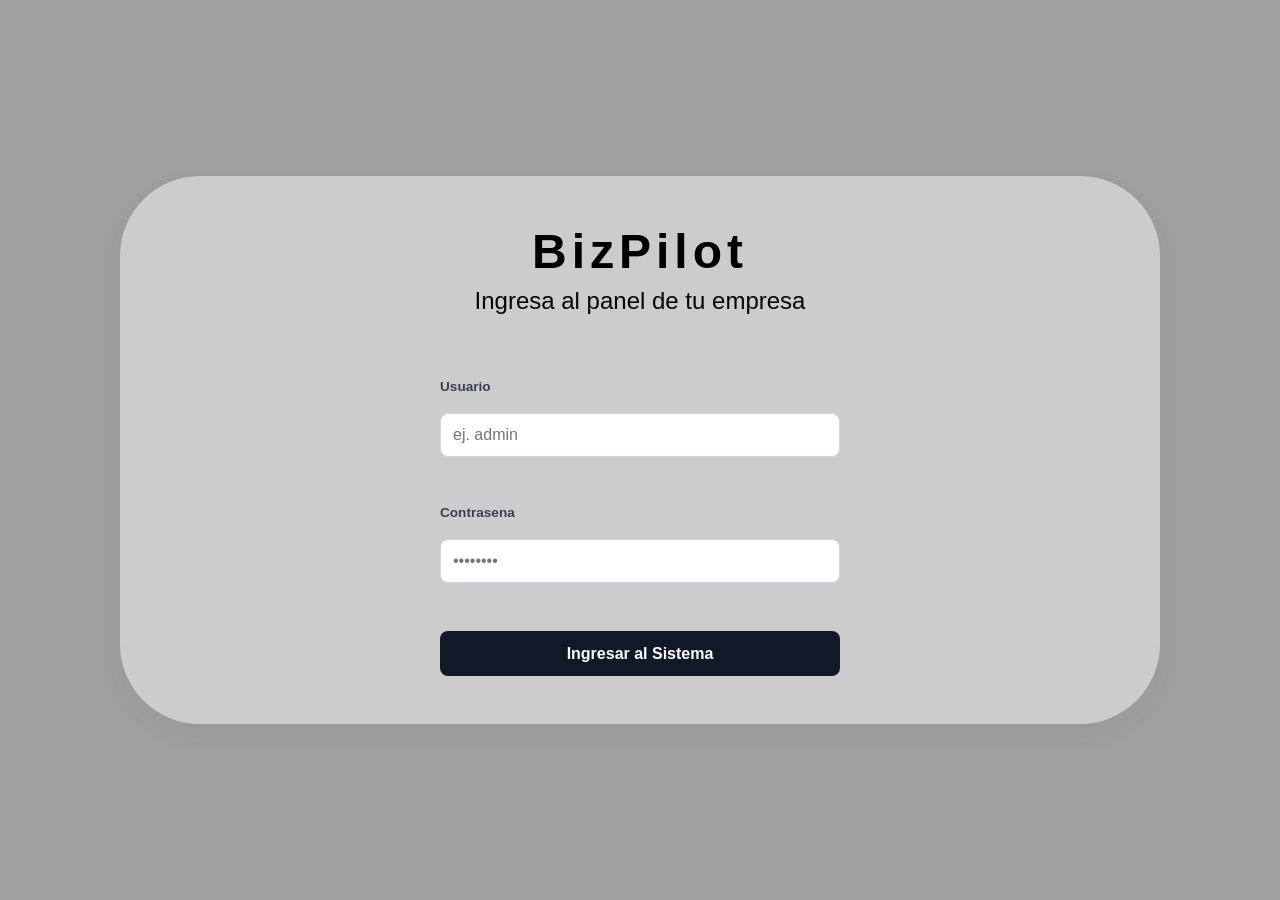
==== commit b8d37aeb: "actualizacion final de operaciones, ajuste de finanzas, crm terminado, se proporciona nombre de empr" ====
--- a/templates/dashboard.html
+++ b/templates/dashboard.html
@@ -4,7 +4,8 @@
     <meta charset="UTF-8">
     <meta name="viewport" content="width=device-width, initial-scale=1.0">
     <title>BizPilot | Dashboard</title>
-    <link rel="stylesheet" href="/static/dashboard_style.css?v=altas-rapidas-20260811-1">
+    <link rel="stylesheet" href="/static/dashboard_style.css?v=dashboard-financiero-20260811-1">
+    <link rel="stylesheet" href="/static/crm_embudo.css?v=crm-completo-20260818-1">
 </head>
 <body>
     <header class="app-header">
@@ -15,8 +16,8 @@
             </div>
 
             <div class="session-controls">
-                <h1>Panel de Control | Empresa ID: <span id="empresa-id">Cargando...</span></h1>
-                <button type="button" class="btn-logout" onclick="cerrarSesion()">Cerrar Sesión</button>
+                <h1>Panel de Control | <span id="empresa-nombre">Cargando empresa...</span></h1>
+                <button type="button" class="btn-logout" onclick="cerrarSesion()">Cerrar sesion</button>
             </div>
         </div>
 
@@ -412,10 +413,70 @@
         </div>
 
         <div id="vista-fin-resumen" class="module-container oculto">
-            <div class="modulo-header">
-                <h2>Dashboard Financiero</h2>
-            </div>
-            <p>Dashboard financiero en construcción...</p>
+            <div class="modulo-header financial-dashboard-header">
+                <div>
+                    <p class="eyebrow">Resultado operativo</p>
+                    <h2>Dashboard Financiero</h2>
+                    <p id="fin-dashboard-periodo" class="financial-dashboard-period">Mes actual</p>
+                </div>
+                <button type="button" id="btn-actualizar-dashboard-financiero" class="btn-secondary" onclick="obtenerDashboardFinanciero()">
+                    Actualizar
+                </button>
+            </div>
+
+            <p class="financial-dashboard-note">
+                Los ingresos corresponden al total vendido en la fecha de cada venta. Los cobros de CxC no se suman otra vez.
+            </p>
+
+            <div class="financial-kpi-grid" aria-label="Resumen financiero del mes actual">
+                <article class="financial-kpi-card income">
+                    <span>Ingresos por ventas</span>
+                    <strong id="fin-dashboard-ingresos">$0.00</strong>
+                    <small>Ventas registradas este mes</small>
+                </article>
+                <article class="financial-kpi-card expense">
+                    <span>Gastos</span>
+                    <strong id="fin-dashboard-gastos">$0.00</strong>
+                    <small>Salidas registradas este mes</small>
+                </article>
+                <article id="fin-dashboard-utilidad-card" class="financial-kpi-card net">
+                    <span>Ganancia neta estimada</span>
+                    <strong id="fin-dashboard-utilidad">$0.00</strong>
+                    <small>Ingresos menos gastos registrados</small>
+                </article>
+            </div>
+
+            <div class="financial-chart-legend" aria-label="Series de las gráficas">
+                <span><i class="legend-income"></i>Ingresos</span>
+                <span><i class="legend-expense"></i>Gastos</span>
+                <span><i class="legend-net"></i>Resultado neto</span>
+            </div>
+
+            <section class="financial-chart-card" aria-labelledby="fin-dashboard-diario-titulo">
+                <div class="financial-chart-heading">
+                    <div>
+                        <h3 id="fin-dashboard-diario-titulo">Historial diario</h3>
+                        <p>Últimos 30 días, incluido hoy</p>
+                    </div>
+                </div>
+                <div id="fin-dashboard-grafica-diaria" class="financial-chart-scroll" aria-live="polite">
+                    <p class="financial-chart-empty">Cargando movimientos diarios...</p>
+                </div>
+            </section>
+
+            <section class="financial-chart-card" aria-labelledby="fin-dashboard-mensual-titulo">
+                <div class="financial-chart-heading">
+                    <div>
+                        <h3 id="fin-dashboard-mensual-titulo">Historial mensual</h3>
+                        <p>Últimos 12 meses, incluido el actual</p>
+                    </div>
+                </div>
+                <div id="fin-dashboard-grafica-mensual" class="financial-chart-scroll" aria-live="polite">
+                    <p class="financial-chart-empty">Cargando movimientos mensuales...</p>
+                </div>
+            </section>
+
+            <p id="fin-dashboard-estado" class="financial-dashboard-status" role="status" aria-live="polite"></p>
         </div>
 
         <div id="vista-fin-gastos" class="module-container oculto">
@@ -583,11 +644,304 @@
         </div>
 
         <div id="vista-fin-ingresos" class="module-container oculto">
-            <div class="modulo-header">
-                <h2>Ingresos y Cobros</h2>
-            </div>
-            <p>Control de ingresos, cobros y movimientos de caja en construcción...</p>
-        </div>
+    <div class="modulo-header financial-dashboard-header">
+        <div>
+            <p class="eyebrow">Ventas, clientes y productos</p>
+            <h2>Análisis de ingresos</h2>
+            <p class="financial-dashboard-period">
+                Consulta cuánto se vendió, cuánto se cobró y qué saldo continúa pendiente.
+            </p>
+        </div>
+
+        <button
+            type="button"
+            id="btn-actualizar-analisis-ingresos"
+            class="btn-secondary"
+        >
+            Actualizar
+        </button>
+    </div>
+
+    <p class="financial-dashboard-note">
+        El total vendido se calcula con las ventas del periodo seleccionado.
+        Los abonos de Cuentas por cobrar se incluyen dentro de lo cobrado,
+        pero no se suman como ventas nuevas.
+    </p>
+
+    <!-- FILTROS -->
+    <div class="client-filters" aria-label="Filtros del análisis de ingresos">
+        <div class="input-group">
+            <label for="ingresos-fecha-inicio">Desde</label>
+            <input type="date" id="ingresos-fecha-inicio">
+        </div>
+
+        <div class="input-group">
+            <label for="ingresos-fecha-fin">Hasta</label>
+            <input type="date" id="ingresos-fecha-fin">
+        </div>
+
+        <div class="input-group client-search">
+            <label for="ingresos-busqueda">Buscar cliente o producto</label>
+            <input
+                type="search"
+                id="ingresos-busqueda"
+                placeholder="Nombre del cliente, producto o folio"
+            >
+        </div>
+
+        <button
+            type="button"
+            id="btn-restablecer-filtros-ingresos"
+            class="btn-secondary client-refresh"
+        >
+            Este mes
+        </button>
+    </div>
+
+    <!-- RESUMEN GENERAL -->
+    <div class="finance-summary-grid" aria-label="Resumen de ingresos">
+        <article class="finance-summary-card success">
+            <span>Total vendido</span>
+            <strong id="ingresos-total-vendido">$0.00</strong>
+        </article>
+
+        <article class="finance-summary-card success">
+            <span>Total cobrado</span>
+            <strong id="ingresos-total-cobrado">$0.00</strong>
+        </article>
+
+        <article class="finance-summary-card danger">
+            <span>Saldo pendiente</span>
+            <strong id="ingresos-total-pendiente">$0.00</strong>
+        </article>
+
+        <article class="finance-summary-card">
+            <span>Ticket promedio</span>
+            <strong id="ingresos-ticket-promedio">$0.00</strong>
+        </article>
+    </div>
+
+    <p
+        id="ingresos-estado"
+        class="financial-dashboard-status"
+        role="status"
+        aria-live="polite"
+    ></p>
+
+    <!-- RESUMEN POR CLIENTE -->
+    <section
+        class="financial-chart-card"
+        aria-labelledby="ingresos-clientes-titulo"
+    >
+        <div class="financial-chart-heading">
+            <h3 id="ingresos-clientes-titulo">
+                Compras por cliente
+            </h3>
+
+            <p>
+                Incluye clientes registrados y Público general.
+                Selecciona un registro para ver sus compras agrupadas por día.
+            </p>
+        </div>
+
+        <p
+            id="ingresos-clientes-resumen"
+            class="table-summary"
+            aria-live="polite"
+        ></p>
+
+        <div class="tabla-container">
+            <table class="tabla-custom">
+                <thead>
+                    <tr>
+                        <th>Cliente</th>
+                        <th>Compras</th>
+                        <th>Total comprado</th>
+                        <th>Total cobrado</th>
+                        <th>Pendiente</th>
+                        <th>Última compra</th>
+                        <th>Desglose</th>
+                    </tr>
+                </thead>
+
+                <tbody id="tabla-ingresos-clientes-body">
+                    <tr>
+                        <td colspan="7" style="text-align: center; color: #6b7280;">
+                            Esperando información del análisis...
+                        </td>
+                    </tr>
+                </tbody>
+            </table>
+        </div>
+    </section>
+
+    <!-- DETALLE DEL CLIENTE -->
+    <section
+        id="ingresos-detalle-cliente"
+        class="card-form oculto"
+        aria-labelledby="ingresos-detalle-cliente-nombre"
+    >
+        <div class="cxc-detail-header">
+            <div>
+                <p id="ingresos-detalle-cliente-tipo" class="eyebrow">
+                    Cliente
+                </p>
+
+                <h3 id="ingresos-detalle-cliente-nombre">
+                    Detalle de compras
+                </h3>
+            </div>
+
+            <button
+                type="button"
+                id="btn-cerrar-detalle-ingresos"
+                class="btn-secondary"
+            >
+                Cerrar
+            </button>
+        </div>
+
+        <div class="cxc-account-summary">
+            <div>
+                <span>Días con compras</span>
+                <strong id="ingresos-detalle-dias">0</strong>
+            </div>
+
+            <div>
+                <span>Total comprado</span>
+                <strong id="ingresos-detalle-total">$0.00</strong>
+            </div>
+
+            <div>
+                <span>Total cobrado</span>
+                <strong
+                    id="ingresos-detalle-cobrado"
+                    class="amount-positive"
+                >
+                    $0.00
+                </strong>
+            </div>
+
+            <div>
+                <span>Pendiente</span>
+                <strong
+                    id="ingresos-detalle-pendiente"
+                    class="amount-negative"
+                >
+                    $0.00
+                </strong>
+            </div>
+        </div>
+
+        <div class="tabla-container">
+            <table class="tabla-custom">
+                <thead>
+                    <tr>
+                        <th>Fecha</th>
+                        <th>Ventas</th>
+                        <th>Productos comprados</th>
+                        <th>Total del día</th>
+                        <th>Cobrado</th>
+                        <th>Pendiente</th>
+                    </tr>
+                </thead>
+
+                <tbody id="tabla-ingresos-detalle-cliente-body"></tbody>
+            </table>
+        </div>
+    </section>
+
+    <!-- PRODUCTOS VENDIDOS -->
+    <section
+        class="financial-chart-card"
+        aria-labelledby="ingresos-productos-titulo"
+    >
+        <div class="financial-chart-heading">
+            <h3 id="ingresos-productos-titulo">
+                Productos vendidos
+            </h3>
+
+            <p>
+                Productos de inventario y artículos capturados mediante Venta rápida.
+            </p>
+        </div>
+
+        <p
+            id="ingresos-productos-resumen"
+            class="table-summary"
+            aria-live="polite"
+        ></p>
+
+        <div class="tabla-container">
+            <table class="tabla-custom">
+                <thead>
+                    <tr>
+                        <th>Producto</th>
+                        <th>SKU / tipo</th>
+                        <th>Unidades</th>
+                        <th>Ventas</th>
+                        <th>Precio promedio</th>
+                        <th>Total vendido</th>
+                        <th>Participación</th>
+                    </tr>
+                </thead>
+
+                <tbody id="tabla-ingresos-productos-body">
+                    <tr>
+                        <td colspan="7" style="text-align: center; color: #6b7280;">
+                            Esperando información de productos...
+                        </td>
+                    </tr>
+                </tbody>
+            </table>
+        </div>
+    </section>
+
+    <!-- HISTORIAL DIARIO -->
+    <section
+        class="financial-chart-card"
+        aria-labelledby="ingresos-diario-titulo"
+    >
+        <div class="financial-chart-heading">
+            <h3 id="ingresos-diario-titulo">
+                Resumen diario
+            </h3>
+
+            <p>
+                Consolidado de ventas, clientes, cobros y saldos por fecha de venta.
+            </p>
+        </div>
+
+        <p
+            id="ingresos-diario-resumen"
+            class="table-summary"
+            aria-live="polite"
+        ></p>
+
+        <div class="tabla-container">
+            <table class="tabla-custom">
+                <thead>
+                    <tr>
+                        <th>Fecha</th>
+                        <th>Ventas</th>
+                        <th>Clientes</th>
+                        <th>Total vendido</th>
+                        <th>Total cobrado</th>
+                        <th>Pendiente</th>
+                    </tr>
+                </thead>
+
+                <tbody id="tabla-ingresos-diario-body">
+                    <tr>
+                        <td colspan="6" style="text-align: center; color: #6b7280;">
+                            Esperando información diaria...
+                        </td>
+                    </tr>
+                </tbody>
+            </table>
+        </div>
+    </section>
+</div>
 
         <div id="vista-fin-cxp" class="module-container oculto">
             <div class="modulo-header">
@@ -656,11 +1010,368 @@
         </div>
 
         <div id="vista-fin-comprobantes" class="module-container oculto">
-            <div class="modulo-header">
-                <h2>Facturas y Comprobantes</h2>
-            </div>
-            <p>Control documental en construcción. La facturación fiscal requerirá una integración autorizada.</p>
-        </div>
+    <div class="modulo-header financial-dashboard-header">
+        <div>
+            <p class="eyebrow">Documentos internos</p>
+
+            <h2>Comprobantes</h2>
+
+            <p class="financial-dashboard-period">
+                Consulta y descarga comprobantes informativos de los
+                pagos registrados en BizPilot.
+            </p>
+        </div>
+
+        <button
+            type="button"
+            id="btn-actualizar-comprobantes"
+            class="btn-secondary"
+        >
+            Actualizar
+        </button>
+    </div>
+
+    <p class="financial-dashboard-note">
+        Estos documentos son comprobantes internos de pago.
+        No tienen validez fiscal y no sustituyen un CFDI.
+    </p>
+
+    <!-- FILTROS -->
+    <div
+        class="client-filters"
+        aria-label="Filtros de comprobantes"
+    >
+        <div class="input-group">
+            <label for="comprobantes-fecha-inicio">
+                Desde
+            </label>
+
+            <input
+                type="date"
+                id="comprobantes-fecha-inicio"
+            >
+        </div>
+
+        <div class="input-group">
+            <label for="comprobantes-fecha-fin">
+                Hasta
+            </label>
+
+            <input
+                type="date"
+                id="comprobantes-fecha-fin"
+            >
+        </div>
+
+        <div class="input-group client-search">
+            <label for="comprobantes-busqueda">
+                Buscar comprobante
+            </label>
+
+            <input
+                type="search"
+                id="comprobantes-busqueda"
+                placeholder="Cliente, folio, producto o referencia"
+            >
+        </div>
+
+        <button
+            type="button"
+            id="btn-restablecer-comprobantes"
+            class="btn-secondary client-refresh"
+        >
+            Este mes
+        </button>
+    </div>
+
+    <!-- RESUMEN -->
+    <div
+        class="finance-summary-grid"
+        aria-label="Resumen de comprobantes"
+    >
+        <article class="finance-summary-card">
+            <span>Total de comprobantes</span>
+
+            <strong id="comprobantes-total-registros">
+                0
+            </strong>
+        </article>
+
+        <article class="finance-summary-card success">
+            <span>Importe comprobado</span>
+
+            <strong id="comprobantes-importe-total">
+                $0.00
+            </strong>
+        </article>
+
+        <article class="finance-summary-card">
+            <span>Ventas de contado</span>
+
+            <strong id="comprobantes-total-ventas">
+                0
+            </strong>
+        </article>
+
+        <article class="finance-summary-card success">
+            <span>Anticipos y abonos</span>
+
+            <strong id="comprobantes-total-cxc">
+                0
+            </strong>
+        </article>
+    </div>
+
+    <p
+        id="comprobantes-estado"
+        class="financial-dashboard-status"
+        role="status"
+        aria-live="polite"
+    ></p>
+
+    <!-- SELECTOR DE APARTADO -->
+    <div
+        class="comprobantes-tabs"
+        role="tablist"
+        aria-label="Tipos de comprobantes"
+    >
+        <button
+            type="button"
+            id="btn-comprobantes-publico"
+            class="btn-primary"
+            role="tab"
+            aria-selected="true"
+            aria-controls="comprobantes-panel-publico"
+            onclick="cambiarPestanaComprobantes('publico')"
+        >
+            Público general
+            (<span id="comprobantes-conteo-publico">0</span>)
+        </button>
+
+        <button
+            type="button"
+            id="btn-comprobantes-clientes"
+            class="btn-secondary"
+            role="tab"
+            aria-selected="false"
+            aria-controls="comprobantes-panel-clientes"
+            onclick="cambiarPestanaComprobantes('clientes')"
+        >
+            Ventas a clientes
+            (<span id="comprobantes-conteo-clientes">0</span>)
+        </button>
+
+        <button
+            type="button"
+            id="btn-comprobantes-cxc"
+            class="btn-secondary"
+            role="tab"
+            aria-selected="false"
+            aria-controls="comprobantes-panel-cxc"
+            onclick="cambiarPestanaComprobantes('cxc')"
+        >
+            Cuentas por cobrar
+            (<span id="comprobantes-conteo-cxc">0</span>)
+        </button>
+    </div>
+
+    <!-- PÚBLICO GENERAL -->
+    <section
+        id="comprobantes-panel-publico"
+        class="financial-chart-card"
+        role="tabpanel"
+        aria-labelledby="btn-comprobantes-publico"
+    >
+        <div class="financial-chart-heading">
+            <h3>Ventas a Público general</h3>
+
+            <p>
+                Comprobantes de ventas de contado realizadas
+                sin seleccionar un cliente registrado.
+            </p>
+        </div>
+
+        <p
+            id="comprobantes-resumen-publico"
+            class="table-summary"
+            aria-live="polite"
+        ></p>
+
+        <div class="tabla-container">
+            <table class="tabla-custom">
+                <thead>
+                    <tr>
+                        <th>Folio</th>
+                        <th>Fecha</th>
+                        <th>Productos</th>
+                        <th>Método de pago</th>
+                        <th>Importe recibido</th>
+                        <th>Comprobante</th>
+                    </tr>
+                </thead>
+
+                <tbody id="tabla-comprobantes-publico-body">
+                    <tr>
+                        <td
+                            colspan="6"
+                            style="text-align:center; color:#6b7280;"
+                        >
+                            Esperando información de ventas...
+                        </td>
+                    </tr>
+                </tbody>
+            </table>
+        </div>
+    </section>
+
+    <!-- VENTAS A CLIENTES -->
+    <section
+        id="comprobantes-panel-clientes"
+        class="financial-chart-card oculto"
+        role="tabpanel"
+        aria-labelledby="btn-comprobantes-clientes"
+    >
+        <div class="financial-chart-heading">
+            <h3>Ventas a clientes</h3>
+
+            <p>
+                Comprobantes de ventas de contado asociadas
+                a un cliente registrado.
+            </p>
+        </div>
+
+        <p
+            id="comprobantes-resumen-clientes"
+            class="table-summary"
+            aria-live="polite"
+        ></p>
+
+        <div class="tabla-container">
+            <table class="tabla-custom">
+                <thead>
+                    <tr>
+                        <th>Folio</th>
+                        <th>Fecha</th>
+                        <th>Cliente</th>
+                        <th>Productos</th>
+                        <th>Método de pago</th>
+                        <th>Importe recibido</th>
+                        <th>Comprobante</th>
+                    </tr>
+                </thead>
+
+                <tbody id="tabla-comprobantes-clientes-body">
+                    <tr>
+                        <td
+                            colspan="7"
+                            style="text-align:center; color:#6b7280;"
+                        >
+                            Esperando información de clientes...
+                        </td>
+                    </tr>
+                </tbody>
+            </table>
+        </div>
+    </section>
+
+    <!-- CUENTAS POR COBRAR -->
+    <section
+        id="comprobantes-panel-cxc"
+        class="financial-chart-card oculto"
+        role="tabpanel"
+        aria-labelledby="btn-comprobantes-cxc"
+    >
+        <div class="financial-chart-heading">
+            <h3>Pagos de Cuentas por cobrar</h3>
+
+            <p>
+                Un comprobante independiente por cada anticipo
+                o abono registrado.
+            </p>
+        </div>
+
+        <p
+            id="comprobantes-resumen-cxc"
+            class="table-summary"
+            aria-live="polite"
+        ></p>
+
+        <div class="tabla-container">
+            <table class="tabla-custom">
+                <thead>
+                    <tr>
+                        <th>Folio</th>
+                        <th>Fecha de pago</th>
+                        <th>Cliente</th>
+                        <th>Venta</th>
+                        <th>Concepto</th>
+                        <th>Método</th>
+                        <th>Importe</th>
+                        <th>Saldo posterior</th>
+                        <th>Comprobante</th>
+                    </tr>
+                </thead>
+
+                <tbody id="tabla-comprobantes-cxc-body">
+                    <tr>
+                        <td
+                            colspan="9"
+                            style="text-align:center; color:#6b7280;"
+                        >
+                            Esperando información de pagos...
+                        </td>
+                    </tr>
+                </tbody>
+            </table>
+        </div>
+    </section>
+
+    <!-- VISTA PREVIA -->
+    <section
+        id="comprobante-vista-previa"
+        class="card-form oculto"
+        aria-labelledby="comprobante-vista-previa-titulo"
+    >
+        <div class="cxc-detail-header">
+            <div>
+                <p class="eyebrow">
+                    Vista previa
+                </p>
+
+                <h3 id="comprobante-vista-previa-titulo">
+                    Comprobante de pago
+                </h3>
+            </div>
+
+            <div>
+                <button
+                    type="button"
+                    id="btn-descargar-comprobante"
+                    class="btn-primary"
+                >
+                    Descargar / imprimir PDF
+                </button>
+
+                <button
+                    type="button"
+                    id="btn-cerrar-comprobante"
+                    class="btn-secondary"
+                >
+                    Cerrar
+                </button>
+            </div>
+        </div>
+
+        <div
+            id="comprobante-contenido"
+            class="comprobante-documento"
+        >
+            <p>
+                Selecciona un comprobante para visualizarlo.
+            </p>
+        </div>
+    </section>
+</div>
 
         <div id="vista-clientes" class="module-container oculto">
             <div class="modulo-header">
@@ -1030,44 +1741,902 @@
 
         <div id="vista-crm-dashboard" class="module-container oculto">
             <div class="modulo-header">
-                <h2>Dashboard Comercial</h2>
-            </div>
-            <p>Indicadores de prospectos, oportunidades y cierres en construcción...</p>
+                <div>
+                    <p class="eyebrow">Rendimiento del proceso de venta</p>
+                    <h2>Dashboard comercial</h2>
+                </div>
+                <button type="button" id="btn-actualizar-dashboard-crm" class="btn-secondary" onclick="obtenerDashboardComercial()">
+                    Actualizar
+                </button>
+            </div>
+
+            <div class="finance-summary-grid crm-dashboard-summary" aria-label="Indicadores comerciales">
+                <article class="finance-summary-card">
+                    <span>Prospectos activos</span>
+                    <strong id="dashboard-crm-prospectos">0</strong>
+                </article>
+                <article class="finance-summary-card danger">
+                    <span>Seguimientos vencidos</span>
+                    <strong id="dashboard-crm-vencidos">0</strong>
+                </article>
+                <article class="finance-summary-card">
+                    <span>Oportunidades activas</span>
+                    <strong id="dashboard-crm-oportunidades">0</strong>
+                </article>
+                <article class="finance-summary-card success">
+                    <span>Valor del embudo</span>
+                    <strong id="dashboard-crm-valor">$0.00</strong>
+                </article>
+                <article class="finance-summary-card">
+                    <span>Valor ponderado</span>
+                    <strong id="dashboard-crm-ponderado">$0.00</strong>
+                </article>
+                <article class="finance-summary-card warning">
+                    <span>Cotizaciones enviadas</span>
+                    <strong id="dashboard-crm-cotizaciones">0</strong>
+                </article>
+                <article class="finance-summary-card">
+                    <span>Tasa de conversion</span>
+                    <strong id="dashboard-crm-conversion">0.0%</strong>
+                </article>
+                <article class="finance-summary-card success">
+                    <span>Monto comercial ganado</span>
+                    <strong id="dashboard-crm-ganado">$0.00</strong>
+                </article>
+            </div>
+
+            <p id="dashboard-crm-estado" class="financial-dashboard-status" role="status" aria-live="polite"></p>
+
+            <div class="crm-dashboard-grid">
+                <section class="crm-dashboard-panel">
+                    <div class="crm-dashboard-panel-header">
+                        <div>
+                            <h3>Embudo por etapa</h3>
+                            <p>Oportunidades activas en cada paso.</p>
+                        </div>
+                    </div>
+                    <div id="dashboard-crm-etapas" class="crm-stage-list"></div>
+                </section>
+
+                <section class="crm-dashboard-panel">
+                    <div class="crm-dashboard-panel-header">
+                        <div>
+                            <h3>Motivos de perdida</h3>
+                            <p>Razones mas frecuentes de los cierres perdidos.</p>
+                        </div>
+                    </div>
+                    <div id="dashboard-crm-motivos" class="crm-reason-list"></div>
+                </section>
+            </div>
+
+            <section class="crm-dashboard-panel">
+                <div class="crm-dashboard-panel-header">
+                    <div>
+                        <h3>Seguimientos vencidos</h3>
+                        <p>Contactos activos que necesitan atencion.</p>
+                    </div>
+                    <button type="button" class="btn-secondary" onclick="cargarModulo('crm-prospectos')">
+                        Ir a prospectos
+                    </button>
+                </div>
+                <div class="tabla-container">
+                    <table class="tabla-custom">
+                        <thead>
+                            <tr>
+                                <th>Prospecto</th>
+                                <th>Interes</th>
+                                <th>Estatus</th>
+                                <th>Seguimiento</th>
+                            </tr>
+                        </thead>
+                        <tbody id="dashboard-crm-seguimientos-body"></tbody>
+                    </table>
+                </div>
+            </section>
+
+            <section class="crm-dashboard-panel">
+                <div class="crm-dashboard-panel-header">
+                    <div>
+                        <h3>Cierres recientes</h3>
+                        <p>Ultimos resultados del proceso comercial.</p>
+                    </div>
+                    <button type="button" class="btn-secondary" onclick="cargarModulo('crm-negociaciones')">
+                        Ver historial
+                    </button>
+                </div>
+                <div class="tabla-container">
+                    <table class="tabla-custom">
+                        <thead>
+                            <tr>
+                                <th>Fecha</th>
+                                <th>Prospecto</th>
+                                <th>Oportunidad</th>
+                                <th>Resultado</th>
+                                <th>Monto final</th>
+                            </tr>
+                        </thead>
+                        <tbody id="dashboard-crm-cierres-body"></tbody>
+                    </table>
+                </div>
+            </section>
         </div>
 
         <div id="vista-crm-prospectos" class="module-container oculto">
             <div class="modulo-header">
-                <h2>Prospectos</h2>
-            </div>
-            <p>Registro y calificación de prospectos en construcción...</p>
+                <div>
+                    <p class="eyebrow">Captacion comercial</p>
+                    <h2>Prospectos y seguimientos</h2>
+                </div>
+                <div class="form-actions">
+                    <button type="button" class="btn-secondary" onclick="obtenerProspectosAPI()">
+                        Actualizar
+                    </button>
+                    <button type="button" class="btn-primary" onclick="mostrarFormularioProspecto()">
+                        + Nuevo prospecto
+                    </button>
+                </div>
+            </div>
+
+            <div class="finance-summary-grid" aria-label="Resumen de prospectos">
+                <article class="finance-summary-card">
+                    <span>Prospectos activos</span>
+                    <strong id="prospectos-resumen-activos">0</strong>
+                </article>
+                <article class="finance-summary-card danger">
+                    <span>Seguimientos vencidos</span>
+                    <strong id="prospectos-resumen-vencidos">0</strong>
+                </article>
+                <article class="finance-summary-card">
+                    <span>Seguimientos de hoy</span>
+                    <strong id="prospectos-resumen-hoy">0</strong>
+                </article>
+                <article class="finance-summary-card success">
+                    <span>Prospectos calificados</span>
+                    <strong id="prospectos-resumen-calificados">0</strong>
+                </article>
+            </div>
+
+            <div id="form-prospecto-container" class="card-form oculto">
+                <div class="modulo-header">
+                    <div>
+                        <p class="eyebrow">Datos comerciales</p>
+                        <h3 id="form-prospecto-titulo">Registrar prospecto</h3>
+                    </div>
+                    <button type="button" class="btn-secondary" onclick="ocultarFormularioProspecto()">
+                        Cerrar
+                    </button>
+                </div>
+
+                <form id="formProspecto" onsubmit="guardarProspecto(event)">
+                    <div class="form-grid">
+                        <div class="input-group">
+                            <label for="prospecto-tipo">Tipo de prospecto</label>
+                            <select id="prospecto-tipo" onchange="actualizarCamposProspecto()" required>
+                                <option value="Persona">Persona</option>
+                                <option value="Empresa">Empresa</option>
+                            </select>
+                        </div>
+
+                        <div class="input-group">
+                            <label id="prospecto-nombre-label" for="prospecto-nombre">Nombre completo</label>
+                            <input type="text" id="prospecto-nombre" minlength="2" maxlength="160" required>
+                        </div>
+
+                        <div id="prospecto-contacto-grupo" class="input-group oculto">
+                            <label for="prospecto-contacto">Contacto principal</label>
+                            <input type="text" id="prospecto-contacto" maxlength="160" placeholder="Persona con la que se esta negociando">
+                        </div>
+
+                        <div class="input-group">
+                            <label for="prospecto-telefono">Telefono</label>
+                            <input type="tel" id="prospecto-telefono" maxlength="30" placeholder="Ej. 81 1234 5678">
+                        </div>
+
+                        <div class="input-group">
+                            <label for="prospecto-email">Correo electronico</label>
+                            <input type="email" id="prospecto-email" maxlength="254" placeholder="contacto@empresa.com">
+                        </div>
+
+                        <div class="input-group">
+                            <label for="prospecto-origen">Origen</label>
+                            <input type="text" id="prospecto-origen" maxlength="60" list="prospectos-origenes" placeholder="Ej. Recomendacion">
+                            <datalist id="prospectos-origenes">
+                                <option value="Recomendacion"></option>
+                                <option value="Redes sociales"></option>
+                                <option value="Llamada"></option>
+                                <option value="Sitio web"></option>
+                                <option value="Visita"></option>
+                                <option value="Evento"></option>
+                            </datalist>
+                        </div>
+
+                        <div class="input-group">
+                            <label for="prospecto-estatus">Estatus</label>
+                            <select id="prospecto-estatus" onchange="actualizarCamposProspecto()" required>
+                                <option value="Nuevo">Nuevo</option>
+                                <option value="Contactado">Contactado</option>
+                                <option value="Calificado">Calificado</option>
+                                <option value="Descartado">Descartado</option>
+                            </select>
+                        </div>
+
+                        <div id="prospecto-seguimiento-grupo" class="input-group">
+                            <label for="prospecto-seguimiento">Proximo seguimiento</label>
+                            <input type="datetime-local" id="prospecto-seguimiento" required>
+                        </div>
+
+                        <div class="input-group">
+                            <label for="prospecto-interes">Interes en</label>
+                            <textarea id="prospecto-interes" rows="3" maxlength="1000" required placeholder="Producto, servicio o necesidad detectada"></textarea>
+                        </div>
+
+                        <div class="input-group">
+                            <label for="prospecto-informacion">Informacion adicional</label>
+                            <textarea id="prospecto-informacion" rows="3" maxlength="2000" placeholder="Giro, ubicacion, tamano u otros datos utiles"></textarea>
+                        </div>
+
+                        <div class="input-group">
+                            <label for="prospecto-comentarios">Comentarios</label>
+                            <textarea id="prospecto-comentarios" rows="3" maxlength="3000" placeholder="Contexto de la conversacion o necesidades del prospecto"></textarea>
+                        </div>
+
+                        <div id="prospecto-motivo-grupo" class="input-group oculto">
+                            <label for="prospecto-motivo">Motivo de descarte</label>
+                            <textarea id="prospecto-motivo" rows="3" maxlength="1000" placeholder="Explica por que no continuara el proceso"></textarea>
+                        </div>
+                    </div>
+
+                    <p id="prospecto-form-estado" class="financial-dashboard-status" role="status" aria-live="polite"></p>
+
+                    <div class="form-actions">
+                        <button type="submit" id="btn-guardar-prospecto" class="btn-primary">
+                            Guardar prospecto
+                        </button>
+                        <button type="button" class="btn-secondary" onclick="ocultarFormularioProspecto()">
+                            Cancelar
+                        </button>
+                    </div>
+                </form>
+            </div>
+
+            <div id="seguimiento-prospecto-container" class="card-form oculto">
+                <div class="modulo-header">
+                    <div>
+                        <p class="eyebrow">Historial comercial</p>
+                        <h3 id="seguimiento-prospecto-titulo">Seguimiento de prospecto</h3>
+                        <p id="seguimiento-prospecto-resumen" class="table-summary"></p>
+                    </div>
+                    <button type="button" class="btn-secondary" onclick="cerrarSeguimientoProspecto()">
+                        Cerrar
+                    </button>
+                </div>
+
+                <form id="formSeguimientoProspecto" onsubmit="guardarSeguimientoProspecto(event)">
+                    <div class="form-grid">
+                        <div class="input-group">
+                            <label for="seguimiento-tipo">Tipo de contacto</label>
+                            <select id="seguimiento-tipo" required>
+                                <option value="Llamada">Llamada</option>
+                                <option value="WhatsApp">WhatsApp</option>
+                                <option value="Correo">Correo</option>
+                                <option value="Reunion">Reunion</option>
+                                <option value="Visita">Visita</option>
+                                <option value="Otro">Otro</option>
+                            </select>
+                        </div>
+
+                        <div class="input-group">
+                            <label for="seguimiento-fecha">Fecha del contacto</label>
+                            <input type="datetime-local" id="seguimiento-fecha" required>
+                        </div>
+
+                        <div class="input-group">
+                            <label for="seguimiento-resultado">Resultado</label>
+                            <select id="seguimiento-resultado" required>
+                                <option value="Sin respuesta">Sin respuesta</option>
+                                <option value="Contactado">Contactado</option>
+                                <option value="Interesado">Interesado</option>
+                                <option value="Reagendado">Reagendado</option>
+                                <option value="No interesado">No interesado</option>
+                                <option value="Avanzo">Avanzo</option>
+                            </select>
+                        </div>
+
+                        <div class="input-group">
+                            <label for="seguimiento-estatus">Nuevo estatus</label>
+                            <select id="seguimiento-estatus" onchange="actualizarCamposSeguimientoProspecto()" required>
+                                <option value="Nuevo">Nuevo</option>
+                                <option value="Contactado">Contactado</option>
+                                <option value="Calificado">Calificado</option>
+                                <option value="Descartado">Descartado</option>
+                            </select>
+                        </div>
+
+                        <div class="input-group">
+                            <label for="seguimiento-comentarios">Comentarios del contacto</label>
+                            <textarea id="seguimiento-comentarios" rows="3" minlength="2" maxlength="3000" required placeholder="Que se hablo, respuesta y puntos importantes"></textarea>
+                        </div>
+
+                        <div id="seguimiento-proxima-accion-grupo" class="input-group">
+                            <label for="seguimiento-proxima-accion">Proxima accion</label>
+                            <textarea id="seguimiento-proxima-accion" rows="3" maxlength="1000" required placeholder="Ej. Enviar catalogo y confirmar recepcion"></textarea>
+                        </div>
+
+                        <div id="seguimiento-proxima-fecha-grupo" class="input-group">
+                            <label for="seguimiento-proxima-fecha">Proximo seguimiento</label>
+                            <input type="datetime-local" id="seguimiento-proxima-fecha" required>
+                        </div>
+
+                        <div id="seguimiento-motivo-grupo" class="input-group oculto">
+                            <label for="seguimiento-motivo">Motivo de descarte</label>
+                            <textarea id="seguimiento-motivo" rows="3" maxlength="1000" placeholder="Explica por que no continuara el proceso"></textarea>
+                        </div>
+                    </div>
+
+                    <p id="seguimiento-form-estado" class="financial-dashboard-status" role="status" aria-live="polite"></p>
+
+                    <div class="form-actions">
+                        <button type="submit" id="btn-guardar-seguimiento" class="btn-primary">
+                            Guardar seguimiento
+                        </button>
+                        <button type="button" class="btn-secondary" onclick="limpiarFormularioSeguimientoProspecto()">
+                            Limpiar
+                        </button>
+                    </div>
+                </form>
+
+                <div class="modulo-header">
+                    <div>
+                        <h3>Historial de seguimientos</h3>
+                        <p id="seguimientos-resumen-registros" class="table-summary"></p>
+                    </div>
+                    <button type="button" class="btn-secondary" onclick="obtenerSeguimientosProspecto()">
+                        Actualizar historial
+                    </button>
+                </div>
+
+                <p id="seguimientos-estado" class="financial-dashboard-status" role="status" aria-live="polite"></p>
+
+                <div class="tabla-container">
+                    <table class="tabla-custom">
+                        <thead>
+                            <tr>
+                                <th>Fecha</th>
+                                <th>Tipo</th>
+                                <th>Resultado</th>
+                                <th>Cambio de estatus</th>
+                                <th>Comentarios</th>
+                                <th>Proxima accion</th>
+                                <th>Proximo contacto</th>
+                            </tr>
+                        </thead>
+                        <tbody id="tabla-seguimientos-prospecto-body"></tbody>
+                    </table>
+                </div>
+            </div>
+
+            <div class="client-filters" aria-label="Filtros de prospectos">
+                <div class="input-group client-search">
+                    <label for="prospectos-busqueda">Buscar</label>
+                    <input type="search" id="prospectos-busqueda" placeholder="Nombre, contacto, interes u origen" oninput="filtrarProspectos()">
+                </div>
+
+                <div class="input-group">
+                    <label for="prospectos-filtro-tipo">Tipo</label>
+                    <select id="prospectos-filtro-tipo" onchange="filtrarProspectos()">
+                        <option value="todos">Todos</option>
+                        <option value="Persona">Personas</option>
+                        <option value="Empresa">Empresas</option>
+                    </select>
+                </div>
+
+                <div class="input-group">
+                    <label for="prospectos-filtro-estatus">Estatus</label>
+                    <select id="prospectos-filtro-estatus" onchange="filtrarProspectos()">
+                        <option value="todos">Todos</option>
+                        <option value="Nuevo">Nuevo</option>
+                        <option value="Contactado">Contactado</option>
+                        <option value="Calificado">Calificado</option>
+                        <option value="Convertido">Convertido</option>
+                        <option value="Descartado">Descartado</option>
+                    </select>
+                </div>
+
+                <div class="input-group">
+                    <label for="prospectos-filtro-seguimiento">Seguimiento</label>
+                    <select id="prospectos-filtro-seguimiento" onchange="filtrarProspectos()">
+                        <option value="todos">Todos</option>
+                        <option value="vencidos">Vencidos</option>
+                        <option value="hoy">Para hoy</option>
+                        <option value="proximos">Proximos 7 dias</option>
+                        <option value="sin-fecha">Sin fecha</option>
+                    </select>
+                </div>
+
+                <button type="button" class="btn-secondary client-refresh" onclick="restablecerFiltrosProspectos()">
+                    Limpiar
+                </button>
+            </div>
+
+            <p id="prospectos-resumen-registros" class="table-summary" aria-live="polite"></p>
+            <p id="prospectos-estado" class="financial-dashboard-status" role="status" aria-live="polite"></p>
+
+            <div class="tabla-container">
+                <table class="tabla-custom">
+                    <thead>
+                        <tr>
+                            <th>Prospecto</th>
+                            <th>Contacto</th>
+                            <th>Interes</th>
+                            <th>Origen</th>
+                            <th>Estatus</th>
+                            <th>Proximo seguimiento</th>
+                            <th>Actualizado</th>
+                            <th>Accion</th>
+                        </tr>
+                    </thead>
+                    <tbody id="tabla-prospectos-body"></tbody>
+                </table>
+            </div>
         </div>
 
         <div id="vista-crm-embudo" class="module-container oculto">
             <div class="modulo-header">
-                <h2>Embudo de Ventas</h2>
-            </div>
-            <p>Etapas comerciales y movimiento de oportunidades en construcción...</p>
+                <div>
+                    <p class="eyebrow">Proceso comercial activo</p>
+                    <h2>Embudo y cotizaciones</h2>
+                </div>
+                <div class="form-actions">
+                    <button type="button" class="btn-secondary" onclick="obtenerEmbudoCRM()">
+                        Actualizar
+                    </button>
+                    <button type="button" class="btn-primary" onclick="mostrarFormularioOportunidadCRM()">
+                        + Nueva oportunidad
+                    </button>
+                </div>
+            </div>
+
+            <div class="finance-summary-grid" aria-label="Resumen del embudo">
+                <article class="finance-summary-card">
+                    <span>Oportunidades activas</span>
+                    <strong id="embudo-resumen-oportunidades">0</strong>
+                </article>
+                <article class="finance-summary-card success">
+                    <span>Valor del embudo</span>
+                    <strong id="embudo-resumen-valor">$0.00</strong>
+                </article>
+                <article class="finance-summary-card">
+                    <span>Cotizaciones enviadas</span>
+                    <strong id="embudo-resumen-enviadas">0</strong>
+                </article>
+                <article class="finance-summary-card warning">
+                    <span>Esperando decision</span>
+                    <strong id="embudo-resumen-decision">0</strong>
+                </article>
+            </div>
+
+            <div id="form-oportunidad-container" class="card-form oculto">
+                <div class="modulo-header">
+                    <div>
+                        <p class="eyebrow">Oportunidad comercial</p>
+                        <h3 id="form-oportunidad-titulo">Nueva oportunidad</h3>
+                    </div>
+                    <button type="button" class="btn-secondary" onclick="ocultarFormularioOportunidadCRM()">
+                        Cerrar
+                    </button>
+                </div>
+
+                <form id="formOportunidadCRM" onsubmit="guardarOportunidadCRM(event)">
+                    <div class="form-grid">
+                        <div class="input-group">
+                            <label for="oportunidad-prospecto">Prospecto calificado</label>
+                            <select id="oportunidad-prospecto" required></select>
+                        </div>
+
+                        <div class="input-group">
+                            <label for="oportunidad-titulo">Nombre de la oportunidad</label>
+                            <input type="text" id="oportunidad-titulo" minlength="2" maxlength="180" required placeholder="Ej. Implementacion de sistema">
+                        </div>
+
+                        <div class="input-group">
+                            <label for="oportunidad-etapa">Etapa</label>
+                            <select id="oportunidad-etapa" onchange="sincronizarProbabilidadEtapaCRM()" required>
+                                <option value="Interes detectado">Interes detectado</option>
+                                <option value="Preparando cotizacion">Preparando cotizacion</option>
+                                <option value="Cotizacion enviada">Cotizacion enviada</option>
+                                <option value="En revision">En revision</option>
+                                <option value="Esperando decision">Esperando decision</option>
+                            </select>
+                        </div>
+
+                        <div class="input-group">
+                            <label for="oportunidad-valor">Valor estimado</label>
+                            <input type="number" id="oportunidad-valor" min="0" step="0.01" value="0" required>
+                        </div>
+
+                        <div class="input-group">
+                            <label for="oportunidad-probabilidad">Probabilidad (%)</label>
+                            <input type="number" id="oportunidad-probabilidad" min="0" max="100" step="1" value="10" required>
+                        </div>
+
+                        <div class="input-group crm-field-wide">
+                            <label for="oportunidad-notas">Notas</label>
+                            <textarea id="oportunidad-notas" rows="3" maxlength="3000" placeholder="Alcance, necesidades o condiciones comerciales"></textarea>
+                        </div>
+                    </div>
+
+                    <p id="oportunidad-form-estado" class="financial-dashboard-status" role="status" aria-live="polite"></p>
+
+                    <div class="form-actions">
+                        <button type="submit" id="btn-guardar-oportunidad" class="btn-primary">
+                            Guardar oportunidad
+                        </button>
+                        <button type="button" class="btn-secondary" onclick="ocultarFormularioOportunidadCRM()">
+                            Cancelar
+                        </button>
+                    </div>
+                </form>
+            </div>
+
+            <div id="form-cierre-oportunidad-container" class="card-form oculto">
+                <div class="modulo-header">
+                    <div>
+                        <p class="eyebrow">Resultado final</p>
+                        <h3 id="form-cierre-oportunidad-titulo">Cerrar negociacion</h3>
+                        <p id="form-cierre-oportunidad-resumen" class="table-summary"></p>
+                    </div>
+                    <button type="button" class="btn-secondary" onclick="cerrarFormularioCierreNegociacionCRM()">
+                        Cerrar
+                    </button>
+                </div>
+
+                <form id="formCierreNegociacionCRM" onsubmit="guardarCierreNegociacionCRM(event)">
+                    <div class="form-grid">
+                        <div class="input-group">
+                            <label for="cierre-resultado">Resultado</label>
+                            <select id="cierre-resultado" onchange="actualizarCamposCierreNegociacionCRM()" required>
+                                <option value="Compro">Compro</option>
+                                <option value="No compro">No compro</option>
+                            </select>
+                        </div>
+
+                        <div class="input-group">
+                            <label for="cierre-fecha">Fecha de cierre</label>
+                            <input type="date" id="cierre-fecha" required>
+                        </div>
+
+                        <div class="input-group">
+                            <label for="cierre-cotizacion">Cotizacion relacionada</label>
+                            <select id="cierre-cotizacion" onchange="sincronizarMontoCierreCRM()"></select>
+                        </div>
+
+                        <div id="cierre-monto-grupo" class="input-group">
+                            <label for="cierre-monto">Monto final acordado</label>
+                            <input type="number" id="cierre-monto" min="0.01" step="0.01">
+                        </div>
+
+                        <div id="cierre-cliente-grupo" class="input-group crm-field-wide">
+                            <label for="cierre-cliente">Cliente relacionado</label>
+                            <select id="cierre-cliente">
+                                <option value="">Crear o vincular automaticamente desde el prospecto</option>
+                            </select>
+                            <small>Si no seleccionas uno, el sistema buscara coincidencias o creara el cliente.</small>
+                        </div>
+
+                        <div id="cierre-motivo-grupo" class="input-group crm-field-wide oculto">
+                            <label for="cierre-motivo">Motivo por el que no compro</label>
+                            <textarea id="cierre-motivo" rows="3" maxlength="1000" placeholder="Ej. Precio, sin presupuesto, eligio otro proveedor"></textarea>
+                        </div>
+
+                        <div class="input-group crm-field-wide">
+                            <label for="cierre-notas">Notas finales</label>
+                            <textarea id="cierre-notas" rows="3" maxlength="3000" placeholder="Acuerdos, contexto o comentarios finales"></textarea>
+                        </div>
+                    </div>
+
+                    <p id="cierre-form-estado" class="financial-dashboard-status" role="status" aria-live="polite"></p>
+
+                    <div class="form-actions">
+                        <button type="submit" id="btn-guardar-cierre" class="btn-primary">
+                            Cerrar negociacion
+                        </button>
+                        <button type="button" class="btn-secondary" onclick="cerrarFormularioCierreNegociacionCRM()">
+                            Cancelar
+                        </button>
+                    </div>
+                </form>
+            </div>
+
+            <div id="form-cotizacion-container" class="card-form oculto">
+                <div class="modulo-header">
+                    <div>
+                        <p class="eyebrow">Versiones comerciales</p>
+                        <h3 id="form-cotizacion-titulo">Nueva cotizacion</h3>
+                        <p id="form-cotizacion-resumen" class="table-summary"></p>
+                    </div>
+                    <button type="button" class="btn-secondary" onclick="cerrarFormularioCotizacionCRM()">
+                        Cerrar
+                    </button>
+                </div>
+
+                <form id="formCotizacionCRM" onsubmit="guardarCotizacionCRM(event)">
+                    <div class="form-grid">
+                        <div class="input-group">
+                            <label for="cotizacion-estado">Estado inicial</label>
+                            <select id="cotizacion-estado" required>
+                                <option value="Borrador">Borrador</option>
+                                <option value="Enviada">Enviada al prospecto</option>
+                            </select>
+                        </div>
+
+                        <div class="input-group">
+                            <label for="cotizacion-vigencia">Vigencia hasta</label>
+                            <input type="date" id="cotizacion-vigencia" required>
+                        </div>
+
+                        <div class="input-group">
+                            <label for="cotizacion-descuento">Descuento (%)</label>
+                            <input type="number" id="cotizacion-descuento" min="0" max="100" step="0.01" value="0" oninput="calcularTotalesCotizacionCRM()" required>
+                        </div>
+
+                        <div class="input-group">
+                            <label for="cotizacion-impuesto">Impuesto (%)</label>
+                            <input type="number" id="cotizacion-impuesto" min="0" max="100" step="0.01" value="16" oninput="calcularTotalesCotizacionCRM()" required>
+                        </div>
+
+                        <div class="input-group crm-field-wide">
+                            <label for="cotizacion-notas">Notas de la cotizacion</label>
+                            <textarea id="cotizacion-notas" rows="3" maxlength="3000" placeholder="Condiciones, tiempo de entrega o aclaraciones"></textarea>
+                        </div>
+                    </div>
+
+                    <div class="modulo-header crm-section-header">
+                        <div>
+                            <h4>Partidas</h4>
+                            <p class="table-summary">Cada guardado crea una version nueva.</p>
+                        </div>
+                        <button type="button" class="btn-secondary" onclick="agregarPartidaCotizacionCRM()">
+                            + Agregar partida
+                        </button>
+                    </div>
+
+                    <div class="tabla-container">
+                        <table class="tabla-custom crm-quote-items-table">
+                            <thead>
+                                <tr>
+                                    <th>Concepto</th>
+                                    <th>Cantidad</th>
+                                    <th>Precio unitario</th>
+                                    <th>Subtotal</th>
+                                    <th>Accion</th>
+                                </tr>
+                            </thead>
+                            <tbody id="cotizacion-partidas-body"></tbody>
+                        </table>
+                    </div>
+
+                    <div class="crm-quote-totals" aria-label="Totales de cotizacion">
+                        <div><span>Subtotal</span><strong id="cotizacion-total-subtotal">$0.00</strong></div>
+                        <div><span>Descuento</span><strong id="cotizacion-total-descuento">$0.00</strong></div>
+                        <div><span>Impuesto</span><strong id="cotizacion-total-impuesto">$0.00</strong></div>
+                        <div class="crm-quote-total-main"><span>Total</span><strong id="cotizacion-total-final">$0.00</strong></div>
+                    </div>
+
+                    <p id="cotizacion-form-estado" class="financial-dashboard-status" role="status" aria-live="polite"></p>
+
+                    <div class="form-actions">
+                        <button type="submit" id="btn-guardar-cotizacion" class="btn-primary">
+                            Guardar nueva version
+                        </button>
+                        <button type="button" class="btn-secondary" onclick="limpiarFormularioCotizacionCRM()">
+                            Limpiar
+                        </button>
+                    </div>
+                </form>
+
+                <div class="modulo-header crm-section-header">
+                    <div>
+                        <h4>Historial de versiones</h4>
+                        <p id="cotizaciones-historial-resumen" class="table-summary"></p>
+                    </div>
+                </div>
+
+                <div class="tabla-container">
+                    <table class="tabla-custom">
+                        <thead>
+                            <tr>
+                                <th>Folio</th>
+                                <th>Version</th>
+                                <th>Estado</th>
+                                <th>Vigencia</th>
+                                <th>Total</th>
+                                <th>Accion</th>
+                            </tr>
+                        </thead>
+                        <tbody id="cotizaciones-historial-body"></tbody>
+                    </table>
+                </div>
+            </div>
+
+            <div id="cotizacion-vista-previa" class="card-form oculto">
+                <div class="modulo-header">
+                    <div>
+                        <p class="eyebrow">Vista previa</p>
+                        <h3 id="cotizacion-vista-titulo">Cotizacion</h3>
+                    </div>
+                    <div class="form-actions">
+                        <button type="button" class="btn-primary" onclick="imprimirCotizacionCRM()">
+                            Imprimir / guardar PDF
+                        </button>
+                        <button type="button" class="btn-secondary" onclick="cerrarVistaCotizacionCRM()">
+                            Cerrar
+                        </button>
+                    </div>
+                </div>
+                <div id="cotizacion-vista-contenido"></div>
+            </div>
+
+            <div class="client-filters" aria-label="Filtros del embudo">
+                <div class="input-group client-search">
+                    <label for="embudo-busqueda">Buscar</label>
+                    <input type="search" id="embudo-busqueda" placeholder="Prospecto, oportunidad o folio" oninput="filtrarEmbudoCRM()">
+                </div>
+
+                <div class="input-group">
+                    <label for="embudo-filtro-etapa">Etapa</label>
+                    <select id="embudo-filtro-etapa" onchange="filtrarEmbudoCRM()">
+                        <option value="todas">Todas</option>
+                        <option value="Interes detectado">Interes detectado</option>
+                        <option value="Preparando cotizacion">Preparando cotizacion</option>
+                        <option value="Cotizacion enviada">Cotizacion enviada</option>
+                        <option value="En revision">En revision</option>
+                        <option value="Esperando decision">Esperando decision</option>
+                    </select>
+                </div>
+
+                <button type="button" class="btn-secondary client-refresh" onclick="restablecerFiltrosEmbudoCRM()">
+                    Limpiar
+                </button>
+            </div>
+
+            <p id="embudo-estado" class="financial-dashboard-status" role="status" aria-live="polite"></p>
+
+            <div class="crm-funnel-board" aria-label="Etapas del embudo de ventas">
+                <section class="crm-funnel-column" data-etapa="Interes detectado">
+                    <header>
+                        <h3>Interes detectado</h3>
+                        <span id="embudo-conteo-interes" class="badge-neutral">0</span>
+                    </header>
+                    <div id="embudo-columna-interes" class="crm-funnel-cards"></div>
+                </section>
+
+                <section class="crm-funnel-column" data-etapa="Preparando cotizacion">
+                    <header>
+                        <h3>Preparando cotizacion</h3>
+                        <span id="embudo-conteo-preparando" class="badge-neutral">0</span>
+                    </header>
+                    <div id="embudo-columna-preparando" class="crm-funnel-cards"></div>
+                </section>
+
+                <section class="crm-funnel-column" data-etapa="Cotizacion enviada">
+                    <header>
+                        <h3>Cotizacion enviada</h3>
+                        <span id="embudo-conteo-enviada" class="badge-neutral">0</span>
+                    </header>
+                    <div id="embudo-columna-enviada" class="crm-funnel-cards"></div>
+                </section>
+
+                <section class="crm-funnel-column" data-etapa="En revision">
+                    <header>
+                        <h3>En revision</h3>
+                        <span id="embudo-conteo-revision" class="badge-neutral">0</span>
+                    </header>
+                    <div id="embudo-columna-revision" class="crm-funnel-cards"></div>
+                </section>
+
+                <section class="crm-funnel-column" data-etapa="Esperando decision">
+                    <header>
+                        <h3>Esperando decision</h3>
+                        <span id="embudo-conteo-decision" class="badge-neutral">0</span>
+                    </header>
+                    <div id="embudo-columna-decision" class="crm-funnel-cards"></div>
+                </section>
+            </div>
         </div>
 
         <div id="vista-crm-negociaciones" class="module-container oculto">
             <div class="modulo-header">
-                <h2>Negociaciones</h2>
-            </div>
-            <p>Importes, probabilidades y fechas estimadas de cierre en construcción...</p>
-        </div>
-
-        <div id="vista-crm-seguimientos" class="module-container oculto">
-            <div class="modulo-header">
-                <h2>Seguimientos</h2>
-            </div>
-            <p>Llamadas, reuniones, tareas y próximos contactos en construcción...</p>
-        </div>
-
-        <div id="vista-crm-cotizaciones" class="module-container oculto">
-            <div class="modulo-header">
-                <h2>Cotizaciones</h2>
-            </div>
-            <p>Creación y seguimiento de propuestas comerciales en construcción...</p>
+                <div>
+                    <p class="eyebrow">Historial comercial</p>
+                    <h2>Negociaciones cerradas</h2>
+                </div>
+                <button type="button" id="btn-actualizar-negociaciones-crm" class="btn-secondary" onclick="obtenerNegociacionesCerradasCRM()">
+                    Actualizar
+                </button>
+            </div>
+
+            <div class="finance-summary-grid" aria-label="Resumen de negociaciones cerradas">
+                <article class="finance-summary-card">
+                    <span>Total de cierres</span>
+                    <strong id="negociaciones-resumen-total">0</strong>
+                </article>
+                <article class="finance-summary-card success">
+                    <span>Ganadas</span>
+                    <strong id="negociaciones-resumen-ganadas">0</strong>
+                </article>
+                <article class="finance-summary-card danger">
+                    <span>Perdidas</span>
+                    <strong id="negociaciones-resumen-perdidas">0</strong>
+                </article>
+                <article class="finance-summary-card">
+                    <span>Tasa de conversion</span>
+                    <strong id="negociaciones-resumen-conversion">0.0%</strong>
+                </article>
+                <article class="finance-summary-card success">
+                    <span>Monto comercial ganado</span>
+                    <strong id="negociaciones-resumen-monto">$0.00</strong>
+                </article>
+            </div>
+
+            <div class="client-filters" aria-label="Filtros de negociaciones cerradas">
+                <div class="input-group client-search">
+                    <label for="negociaciones-busqueda">Buscar</label>
+                    <input type="search" id="negociaciones-busqueda" placeholder="Prospecto, oportunidad, cliente o folio" oninput="filtrarNegociacionesCerradasCRM()">
+                </div>
+                <div class="input-group">
+                    <label for="negociaciones-filtro-resultado">Resultado</label>
+                    <select id="negociaciones-filtro-resultado" onchange="filtrarNegociacionesCerradasCRM()">
+                        <option value="todos">Todos</option>
+                        <option value="Compro">Compro</option>
+                        <option value="No compro">No compro</option>
+                    </select>
+                </div>
+                <div class="input-group">
+                    <label for="negociaciones-fecha-inicio">Desde</label>
+                    <input type="date" id="negociaciones-fecha-inicio" onchange="filtrarNegociacionesCerradasCRM()">
+                </div>
+                <div class="input-group">
+                    <label for="negociaciones-fecha-fin">Hasta</label>
+                    <input type="date" id="negociaciones-fecha-fin" onchange="filtrarNegociacionesCerradasCRM()">
+                </div>
+                <button type="button" class="btn-secondary client-refresh" onclick="restablecerFiltrosNegociacionesCerradasCRM()">
+                    Limpiar
+                </button>
+            </div>
+
+            <p id="negociaciones-cerradas-estado" class="financial-dashboard-status" role="status" aria-live="polite"></p>
+            <p id="negociaciones-cerradas-resumen" class="table-summary" aria-live="polite"></p>
+
+            <div class="tabla-container">
+                <table class="tabla-custom">
+                    <thead>
+                        <tr>
+                            <th>Fecha</th>
+                            <th>Prospecto</th>
+                            <th>Oportunidad</th>
+                            <th>Cotizacion</th>
+                            <th>Resultado</th>
+                            <th>Monto final</th>
+                            <th>Cliente</th>
+                            <th>Accion</th>
+                        </tr>
+                    </thead>
+                    <tbody id="negociaciones-cerradas-body"></tbody>
+                </table>
+            </div>
+
+            <div id="negociacion-detalle-container" class="card-form oculto">
+                <div class="modulo-header">
+                    <div>
+                        <p class="eyebrow">Detalle del cierre</p>
+                        <h3 id="negociacion-detalle-titulo">Negociacion</h3>
+                    </div>
+                    <button type="button" class="btn-secondary" onclick="cerrarDetalleNegociacionCRM()">
+                        Cerrar
+                    </button>
+                </div>
+                <div id="negociacion-detalle-contenido"></div>
+            </div>
         </div>
 
         <div id="vista-rrhh-empleados" class="module-container oculto">
@@ -1135,6 +2704,6 @@
 
     </main>
 
-    <script src="/static/dashboard.js?v=altas-rapidas-20260811-1"></script>
+    <script src="/static/dashboard.js?v=crm-completo-20260818-1"></script>
 </body>
 </html>
--- a/static/dashboard_style.css
+++ b/static/dashboard_style.css
@@ -19,7 +19,7 @@
 }
 
 .app-header {
-    position: sticky;
+    position: static;
     top: 0;
     z-index: 100;
     width: 100%;
@@ -147,14 +147,11 @@
 
 .navigation-breadcrumb strong { color: white; }
 
-.app-header {
-    position: static;
-    top: 0;
-    z-index: 100;
-    width: 100%;
-    background-color: #111827;
-    color: white;
-    box-shadow: 0 4px 12px rgba(17, 24, 39, 0.18);
+.main-content {
+    width: 100%;
+    max-width: 100%;
+    min-width: 0;
+    padding: 2rem;
 }
 
 .btn-logout { background: #ef4444; color: white; border: none; padding: 8px 16px; border-radius: 6px; cursor: pointer; font-weight: bold; }
@@ -252,6 +249,167 @@
 .finance-summary-card.success { border-left-color: #10b981; }
 .finance-summary-card span { color: #6b7280; font-size: 0.78rem; font-weight: 700; text-transform: uppercase; }
 .finance-summary-card strong { font-size: 1.35rem; overflow-wrap: anywhere; }
+
+/* DASHBOARD FINANCIERO */
+.financial-dashboard-header {
+    align-items: flex-start;
+}
+
+.financial-dashboard-header h2 {
+    margin: 0.2rem 0 0;
+}
+
+.financial-dashboard-period {
+    margin: 0.35rem 0 0;
+    color: #6b7280;
+    font-size: 0.9rem;
+    font-weight: 600;
+}
+
+.financial-dashboard-note {
+    margin: -0.5rem 0 1.5rem;
+    padding: 0.8rem 1rem;
+    color: #4b5563;
+    background: #f9fafb;
+    border: 1px solid #e5e7eb;
+    border-radius: 8px;
+    font-size: 0.85rem;
+    line-height: 1.5;
+}
+
+.financial-kpi-grid {
+    display: grid;
+    grid-template-columns: repeat(3, minmax(0, 1fr));
+    gap: 1rem;
+    margin-bottom: 1.25rem;
+}
+
+.financial-kpi-card {
+    display: grid;
+    gap: 0.45rem;
+    min-width: 0;
+    padding: 1.25rem;
+    background: #f9fafb;
+    border: 1px solid #e5e7eb;
+    border-top: 4px solid #2563eb;
+    border-radius: 10px;
+}
+
+.financial-kpi-card.income { border-top-color: #10b981; }
+.financial-kpi-card.expense { border-top-color: #ef4444; }
+.financial-kpi-card.net.negative { border-top-color: #f59e0b; }
+.financial-kpi-card span { color: #6b7280; font-size: 0.75rem; font-weight: 800; letter-spacing: 0.05em; text-transform: uppercase; }
+.financial-kpi-card strong { font-size: clamp(1.35rem, 2.3vw, 2rem); overflow-wrap: anywhere; }
+.financial-kpi-card small { color: #6b7280; line-height: 1.35; }
+.financial-kpi-card.income strong { color: #047857; }
+.financial-kpi-card.expense strong { color: #b91c1c; }
+.financial-kpi-card.net strong { color: #1d4ed8; }
+.financial-kpi-card.net.negative strong { color: #b45309; }
+
+.financial-chart-legend {
+    display: flex;
+    flex-wrap: wrap;
+    gap: 0.75rem 1.25rem;
+    margin-bottom: 1.25rem;
+    color: #4b5563;
+    font-size: 0.82rem;
+    font-weight: 600;
+}
+
+.financial-chart-legend span {
+    display: inline-flex;
+    align-items: center;
+    gap: 0.45rem;
+}
+
+.financial-chart-legend i {
+    width: 0.75rem;
+    height: 0.75rem;
+    border-radius: 3px;
+}
+
+.financial-chart-legend .legend-income { background: #10b981; }
+.financial-chart-legend .legend-expense { background: #ef4444; }
+.financial-chart-legend .legend-net { background: #2563eb; }
+
+.financial-chart-card {
+    min-width: 0;
+    margin-top: 1rem;
+    padding: 1.25rem;
+    background: white;
+    border: 1px solid #e5e7eb;
+    border-radius: 10px;
+}
+
+.financial-chart-heading h3 {
+    margin: 0;
+    font-size: 1.05rem;
+}
+
+.financial-chart-heading p {
+    margin: 0.25rem 0 1rem;
+    color: #6b7280;
+    font-size: 0.82rem;
+}
+
+.financial-chart-scroll {
+    width: 100%;
+    min-height: 318px;
+    overflow-x: auto;
+    overscroll-behavior-inline: contain;
+    border-top: 1px solid #f3f4f6;
+}
+
+.financial-chart-svg {
+    display: block;
+    min-width: 100%;
+    height: auto;
+}
+
+.financial-chart-grid-line {
+    stroke: #e5e7eb;
+    stroke-width: 1;
+}
+
+.financial-chart-zero-line {
+    stroke: #9ca3af;
+    stroke-width: 1.25;
+}
+
+.financial-chart-axis-text {
+    fill: #6b7280;
+    font-family: 'Segoe UI', Tahoma, Geneva, Verdana, sans-serif;
+    font-size: 11px;
+}
+
+.financial-chart-bar {
+    transition: opacity 0.15s;
+}
+
+.financial-chart-bar:hover {
+    opacity: 0.72;
+}
+
+.financial-chart-empty {
+    display: grid;
+    min-height: 300px;
+    margin: 0;
+    place-items: center;
+    color: #6b7280;
+    text-align: center;
+}
+
+.financial-dashboard-status {
+    min-height: 1.25rem;
+    margin: 1rem 0 0;
+    color: #6b7280;
+    font-size: 0.82rem;
+    text-align: right;
+}
+
+.financial-dashboard-status.error {
+    color: #b91c1c;
+}
 
 .cxc-detail-card { border-left: 4px solid #3b82f6; }
 .cxc-detail-header { display: flex; justify-content: space-between; align-items: flex-start; gap: 1rem; }
@@ -761,10 +919,6 @@
 
 #modal-pagos-cxp > div {
     flex-wrap: wrap;
-}
-
-@media (max-width: 1180px) {
-    .app-header { position: static; }
 }
 
 @media (max-width: 900px) {
@@ -778,6 +932,7 @@
     .pos-catalogo { border-right: 0; border-bottom: 1px solid #e5e7eb; padding: 0 0 1.5rem; }
     #modal-pagos-cxp > div { align-items: stretch !important; flex-direction: column; gap: 1rem !important; }
     .finance-summary-grid { grid-template-columns: repeat(2, minmax(0, 1fr)); }
+    .financial-kpi-grid { grid-template-columns: repeat(3, minmax(0, 1fr)); }
     .cxc-summary-grid { grid-template-columns: repeat(3, minmax(0, 1fr)); }
     .client-purchase-summary { grid-template-columns: repeat(3, minmax(0, 1fr)); }
     .cxc-detail-grid { grid-template-columns: minmax(0, 1fr); }
@@ -790,7 +945,7 @@
         white-space: normal;
     }
 
-    .module-select-wrapper { flex-basis: 100%; max-width: none; }
+    .module-select-wrapper { flex-basis: 100%; max-width: none; margin-left: 0; }
     .navigation-breadcrumb { width: 100%; margin: 0; }
 }
 
@@ -814,6 +969,7 @@
     .client-filters .client-search,
     .client-refresh { flex-basis: 100%; width: 100%; }
     .finance-summary-grid,
+    .financial-kpi-grid,
     .cxc-summary-grid,
     .client-purchase-summary,
     .cxc-account-summary { grid-template-columns: minmax(0, 1fr); }
@@ -822,4 +978,4 @@
     .quick-sale-heading { align-items: stretch; flex-direction: column; }
     .quick-sale-grid { grid-template-columns: minmax(0, 1fr); }
     .quick-sale-name { grid-column: auto; }
-}+}
--- a/static/crm_embudo.css
+++ b/static/crm_embudo.css
@@ -0,0 +1,422 @@
+.crm-field-wide {
+    grid-column: 1 / -1;
+}
+
+.finance-summary-card.warning {
+    border-left-color: #f59e0b;
+}
+
+.btn-table-view {
+    color: #075985;
+    background: #e0f2fe;
+}
+
+.btn-table-view:hover {
+    background: #bae6fd;
+}
+
+.crm-section-header {
+    margin-top: 1.5rem;
+    margin-bottom: 0.75rem;
+}
+
+.crm-funnel-board {
+    display: grid;
+    grid-template-columns: repeat(5, minmax(260px, 1fr));
+    gap: 1rem;
+    max-width: 100%;
+    padding-bottom: 0.75rem;
+    overflow-x: auto;
+}
+
+.crm-funnel-column {
+    min-height: 320px;
+    padding: 0.9rem;
+    border: 1px solid #e5e7eb;
+    border-top: 4px solid #64748b;
+    border-radius: 12px;
+    background: #f8fafc;
+}
+
+.crm-funnel-column:nth-child(2) {
+    border-top-color: #0ea5e9;
+}
+
+.crm-funnel-column:nth-child(3) {
+    border-top-color: #8b5cf6;
+}
+
+.crm-funnel-column:nth-child(4) {
+    border-top-color: #f59e0b;
+}
+
+.crm-funnel-column:nth-child(5) {
+    border-top-color: #10b981;
+}
+
+.crm-funnel-column > header {
+    display: flex;
+    align-items: center;
+    justify-content: space-between;
+    gap: 0.75rem;
+    margin-bottom: 0.9rem;
+}
+
+.crm-funnel-column > header h3 {
+    margin: 0;
+    font-size: 0.95rem;
+}
+
+.crm-funnel-cards {
+    display: grid;
+    gap: 0.75rem;
+}
+
+.crm-opportunity-card {
+    padding: 0.9rem;
+    border: 1px solid #e2e8f0;
+    border-radius: 10px;
+    background: #ffffff;
+    box-shadow: 0 2px 5px rgba(15, 23, 42, 0.06);
+}
+
+.crm-opportunity-card h4 {
+    margin: 0.45rem 0 0.3rem;
+    color: #0f172a;
+    font-size: 1rem;
+}
+
+.crm-opportunity-card p {
+    margin: 0.35rem 0;
+    color: #475569;
+    font-size: 0.82rem;
+    line-height: 1.35;
+}
+
+.crm-opportunity-card .crm-card-prospect {
+    color: #047857;
+    font-size: 0.75rem;
+    font-weight: 700;
+    letter-spacing: 0.04em;
+    text-transform: uppercase;
+}
+
+.crm-card-metrics {
+    display: grid;
+    grid-template-columns: repeat(2, minmax(0, 1fr));
+    gap: 0.5rem;
+    margin: 0.75rem 0;
+}
+
+.crm-card-metrics > div {
+    padding: 0.55rem;
+    border-radius: 8px;
+    background: #f1f5f9;
+}
+
+.crm-card-metrics span,
+.crm-quote-totals span {
+    display: block;
+    color: #64748b;
+    font-size: 0.72rem;
+}
+
+.crm-card-metrics strong {
+    display: block;
+    margin-top: 0.15rem;
+    color: #0f172a;
+    font-size: 0.88rem;
+}
+
+.crm-card-next-action {
+    padding: 0.65rem;
+    border-left: 3px solid #0ea5e9;
+    border-radius: 6px;
+    background: #f0f9ff;
+}
+
+.crm-card-quote {
+    margin-top: 0.65rem;
+    padding: 0.65rem;
+    border: 1px solid #d1fae5;
+    border-radius: 8px;
+    background: #ecfdf5;
+}
+
+.crm-card-actions {
+    display: grid;
+    grid-template-columns: repeat(3, minmax(0, 1fr));
+    gap: 0.45rem;
+    margin-top: 0.75rem;
+}
+
+.crm-card-actions select {
+    grid-column: 1 / -1;
+    width: 100%;
+}
+
+.crm-card-actions button {
+    width: 100%;
+}
+
+.crm-btn-close-deal {
+    color: #ffffff;
+    background: #0f766e;
+}
+
+.crm-btn-close-deal:hover {
+    background: #115e59;
+}
+
+.crm-empty-stage {
+    padding: 1rem 0.5rem;
+    color: #94a3b8;
+    text-align: center;
+    font-size: 0.82rem;
+}
+
+.crm-quote-items-table input {
+    min-width: 110px;
+}
+
+.crm-quote-items-table .crm-item-concept {
+    min-width: 260px;
+}
+
+.crm-quote-totals {
+    display: grid;
+    grid-template-columns: repeat(4, minmax(130px, 1fr));
+    gap: 0.75rem;
+    margin: 1rem 0;
+}
+
+.crm-quote-totals > div {
+    padding: 0.8rem;
+    border: 1px solid #e2e8f0;
+    border-radius: 9px;
+    background: #ffffff;
+}
+
+.crm-quote-totals strong {
+    display: block;
+    margin-top: 0.25rem;
+    color: #0f172a;
+    font-size: 1rem;
+}
+
+.crm-quote-totals .crm-quote-total-main {
+    border-color: #10b981;
+    background: #ecfdf5;
+}
+
+.crm-quote-document {
+    max-width: 820px;
+    margin: 0 auto;
+    padding: 1.5rem;
+    border: 1px solid #e2e8f0;
+    border-radius: 12px;
+    background: #ffffff;
+}
+
+.crm-quote-document-header {
+    display: flex;
+    justify-content: space-between;
+    gap: 1.5rem;
+    padding-bottom: 1rem;
+    border-bottom: 2px solid #0f172a;
+}
+
+.crm-quote-document-header h2,
+.crm-quote-document-header p {
+    margin: 0.2rem 0;
+}
+
+.crm-quote-document-header > div:last-child {
+    text-align: right;
+}
+
+.crm-quote-client {
+    display: grid;
+    grid-template-columns: repeat(2, minmax(0, 1fr));
+    gap: 0.75rem;
+    margin: 1rem 0;
+}
+
+.crm-quote-client > div {
+    padding: 0.75rem;
+    border: 1px solid #e2e8f0;
+    border-radius: 8px;
+}
+
+.crm-quote-document-footer {
+    margin-top: 1rem;
+    padding: 0.75rem;
+    color: #475569;
+    background: #f8fafc;
+    font-size: 0.8rem;
+}
+
+.badge-danger {
+    display: inline-block;
+    padding: 0.25rem 0.55rem;
+    border-radius: 999px;
+    color: #991b1b;
+    background: #fee2e2;
+    font-size: 0.76rem;
+    font-weight: 700;
+}
+
+.crm-dashboard-summary {
+    margin-bottom: 0.5rem;
+}
+
+.crm-dashboard-grid {
+    display: grid;
+    grid-template-columns: repeat(2, minmax(0, 1fr));
+    gap: 1rem;
+    margin: 1rem 0;
+}
+
+.crm-dashboard-panel {
+    margin-top: 1rem;
+    padding: 1rem;
+    border: 1px solid #e2e8f0;
+    border-radius: 12px;
+    background: #ffffff;
+}
+
+.crm-dashboard-panel-header {
+    display: flex;
+    align-items: center;
+    justify-content: space-between;
+    gap: 1rem;
+    margin-bottom: 0.85rem;
+}
+
+.crm-dashboard-panel-header h3,
+.crm-dashboard-panel-header p {
+    margin: 0;
+}
+
+.crm-dashboard-panel-header p {
+    margin-top: 0.25rem;
+    color: #64748b;
+    font-size: 0.82rem;
+}
+
+.crm-stage-list,
+.crm-reason-list {
+    display: grid;
+    gap: 0.8rem;
+}
+
+.crm-stage-row > div:first-child,
+.crm-reason-row {
+    display: flex;
+    align-items: center;
+    justify-content: space-between;
+    gap: 1rem;
+}
+
+.crm-stage-row span,
+.crm-reason-row span {
+    color: #475569;
+    font-size: 0.84rem;
+}
+
+.crm-stage-track {
+    height: 8px;
+    margin-top: 0.35rem;
+    overflow: hidden;
+    border-radius: 999px;
+    background: #e2e8f0;
+}
+
+.crm-stage-track span {
+    display: block;
+    height: 100%;
+    border-radius: inherit;
+    background: linear-gradient(90deg, #0ea5e9, #10b981);
+}
+
+.crm-reason-row {
+    padding: 0.65rem 0.75rem;
+    border-radius: 8px;
+    background: #fff7ed;
+}
+
+.crm-reason-row strong {
+    min-width: 2rem;
+    padding: 0.2rem 0.45rem;
+    border-radius: 999px;
+    color: #9a3412;
+    background: #ffedd5;
+    text-align: center;
+}
+
+.crm-detail-grid {
+    display: grid;
+    grid-template-columns: repeat(2, minmax(0, 1fr));
+    gap: 0.75rem;
+}
+
+.crm-detail-grid > div {
+    padding: 0.8rem;
+    border: 1px solid #e2e8f0;
+    border-radius: 9px;
+    background: #f8fafc;
+}
+
+.crm-detail-grid span {
+    display: block;
+    margin-bottom: 0.3rem;
+    color: #64748b;
+    font-size: 0.76rem;
+}
+
+.crm-detail-grid strong {
+    color: #0f172a;
+    font-size: 0.9rem;
+    overflow-wrap: anywhere;
+}
+
+.crm-detail-grid .crm-detail-wide {
+    grid-column: 1 / -1;
+}
+
+@media (max-width: 900px) {
+    .crm-quote-totals {
+        grid-template-columns: repeat(2, minmax(0, 1fr));
+    }
+
+    .crm-quote-document-header,
+    .crm-quote-client {
+        grid-template-columns: minmax(0, 1fr);
+    }
+
+    .crm-quote-document-header {
+        display: grid;
+    }
+
+    .crm-quote-document-header > div:last-child {
+        text-align: left;
+    }
+
+    .crm-dashboard-grid {
+        grid-template-columns: minmax(0, 1fr);
+    }
+}
+
+@media (max-width: 560px) {
+    .crm-quote-totals,
+    .crm-card-metrics,
+    .crm-detail-grid,
+    .crm-card-actions {
+        grid-template-columns: minmax(0, 1fr);
+    }
+
+    .crm-dashboard-panel-header {
+        align-items: stretch;
+        flex-direction: column;
+    }
+}
